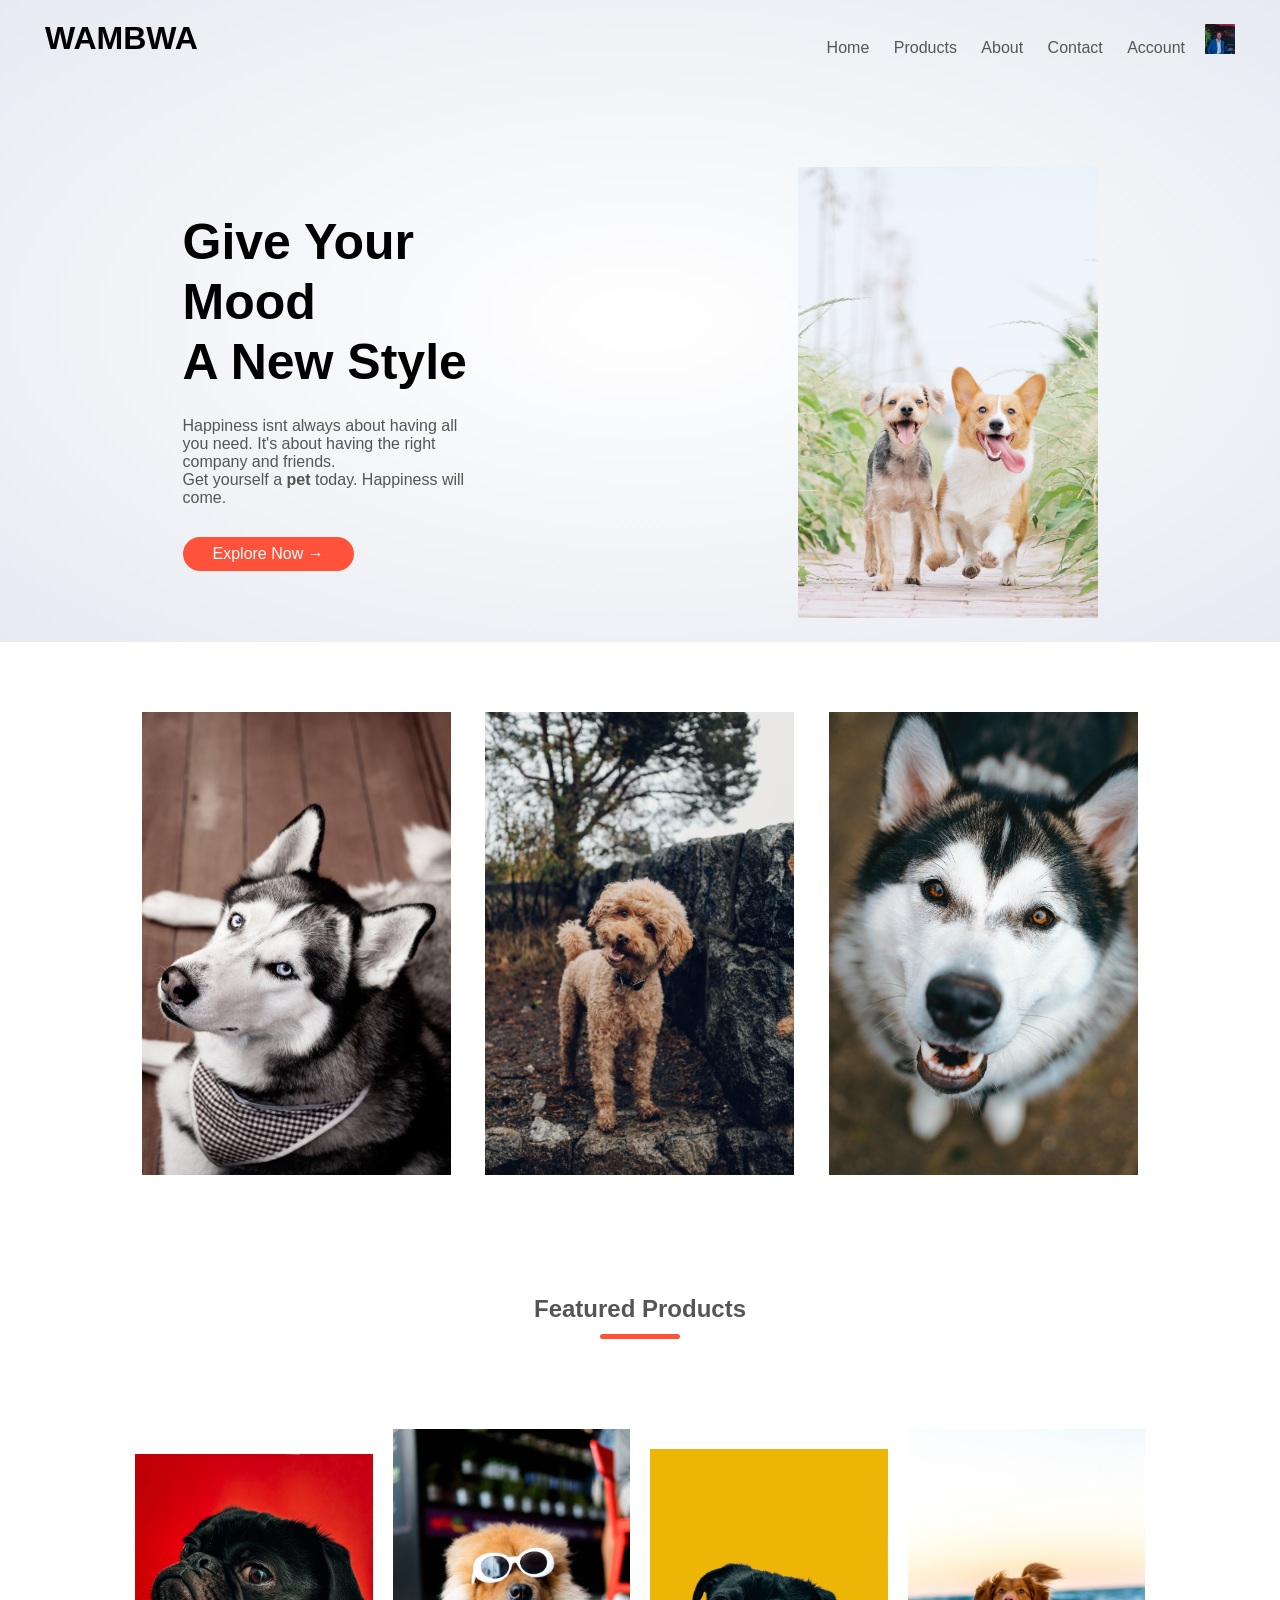
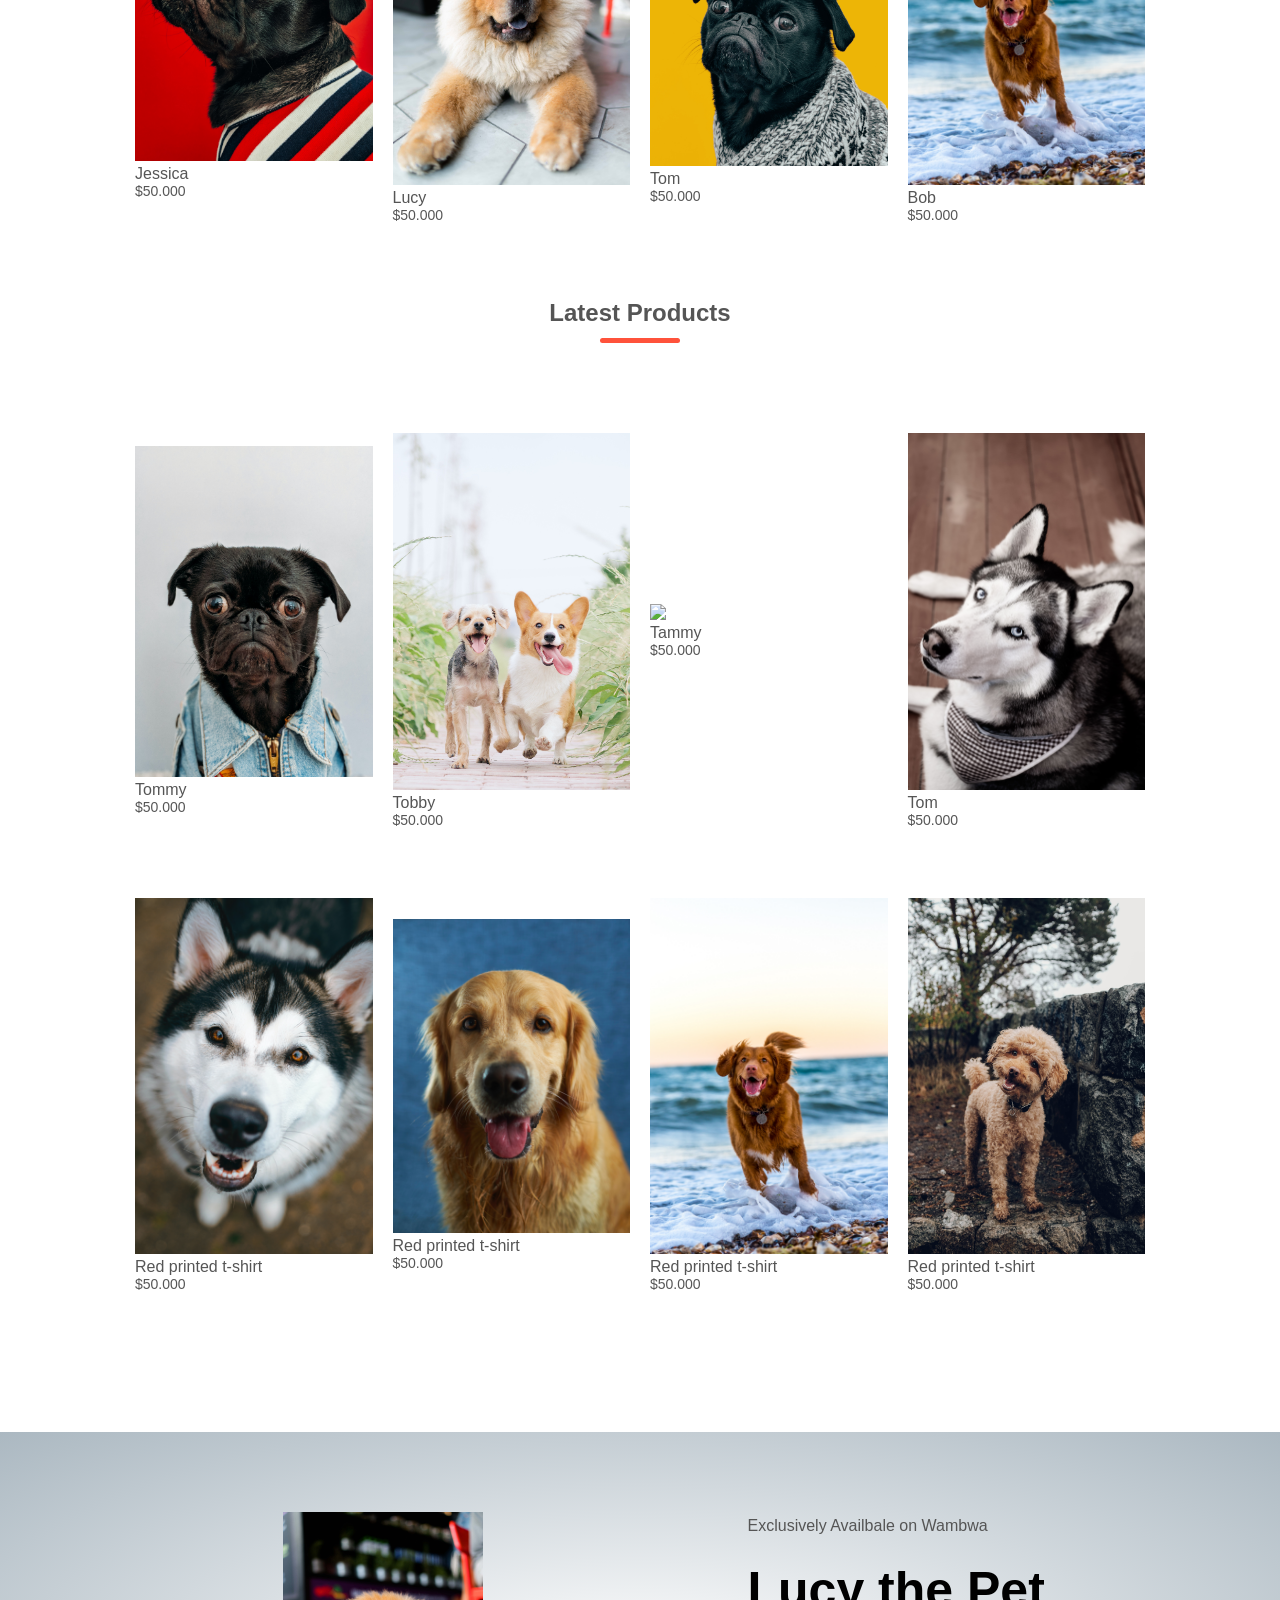
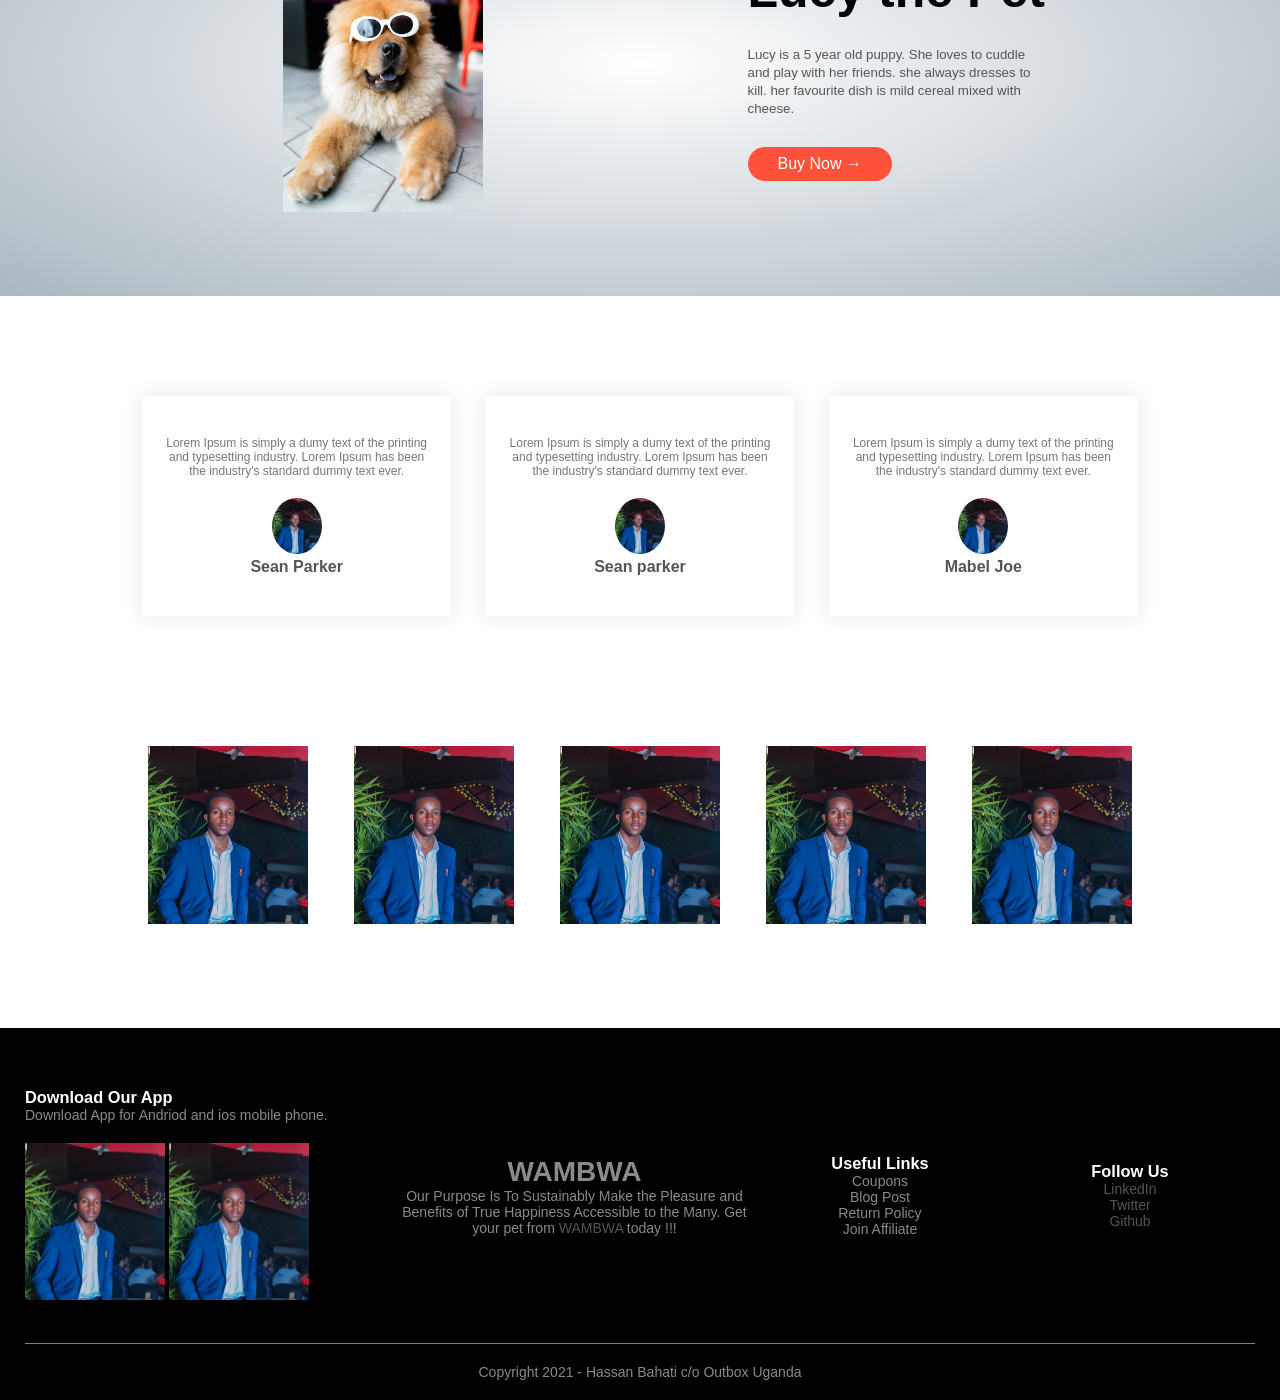
==== home.html @ 62a0f381 "updated pet names" ====
<!DOCTYPE html>
<html lang="en">
  <head>
    <meta charset="UTF-8" />
    <meta http-equiv="X-UA-Compatible" content="IE=edge" />
    <meta name="viewport" content="width=device-width, initial-scale=1.0" />
    <!-- <link rel="stylesheet" href="home.css"> -->
    <link rel="stylesheet" href="style.css" />
    <!-- font-awesome  -->
    <link
      rel="stylesheet"
      href="/fontawesome-free-5.15.3-web/css/fontawesome.min.css"
    />
    <title>Wambwa | Online shopd for dogs</title>
  </head>
  <body>
    <!-- header section -->
    <div class="header">
      <div class="container" >
        <div class="navbar">
          <!-- logo  -->
          <div class="navbar_logo">
            <h1>WAMBWA</h1>
          </div>
          <!-- navbar  -->
          <nav>
            <!-- nav links  -->
            <ul class="navbar_links" id="MenuItems">
              <li class="navbar_linkItem"><a href="">Home</a></li>
              <li class="navbar_linkItem"><a href="">Products</a></li>
              <li class="navbar_linkItem"><a href="">About</a></li>
              <li class="navbar_linkItem"><a href="">Contact</a></li>
              <li class="navbar_linkItem"><a href="">Account</a></li>
            </ul>
          </nav>
          <!-- cart  -->
          <img src="images/hassan.jpg" width="30px" height="30px" />
          <!-- humbuger menu  -->
          <img src="./images/hassan.jpg" class="menu-icon" onclick="menutoggle()">
        </div>
        <!-- landing section  -->
        <div class="row">
          <!-- left col  -->
          <div class="col-2">
            <h1>
              Give Your Mood <br />
              A New Style
            </h1>
            <p>
              Happiness isnt always about having all you need. It's about having
              the right company and friends.
              <br />
              Get yourself a <b>pet</b> today. Happiness will come.
            </p>
            <a href="" class="btn">Explore Now &#8594;</a>
          </div>
          <!-- right col   -->
          <div class="col-2">
            <img src="./images/2.jpg"/>
          </div>
        </div>
      </div>
    </div>

    <!-- featured category section  -->

    <div class="categories">
      <div class="small-container">
        <div class="row">
          <div class="col-3">
            <img src="images/9.jpg" />
          </div>
          <div class="col-3">
            <img src="images/8.jpg" />
          </div>
          <div class="col-3">
            <img src="images/10.jpg" />
          </div>
        </div>
      </div>
      <!-- row  -->
    </div>

    <!-- featured products  -->
    <div class="small-container">
      <h2 class="title">Featured Products</h2>
      <!-- row  -->
      <div class="row">
        <!-- product 1  -->
        <div class="col-4">
          <img src="images/4.jpg" />
          <h4>Jessica</h4>
          <div class="rating">
            <i class="fa fa-star"></i>
            <i class="fa fa-star"></i>
            <i class="fa fa-star"></i>
            <i class="fa fa-star"></i>
            <i class="fa fa-star-o"></i>
          </div>
          <p>$50.000</p>
        </div>
        <!-- product 2  -->
        <div class="col-4">
          <img src="images/1.jpg" />
          <h4>Lucy</h4>
          <div class="rating">
            <i class="fas fa-star"></i>
            <i class="fa fa-star"></i>
            <i class="fa fa-star"></i>
            <i class="fa fa-star"></i>
            <i class="fa fa-star-half-o"></i>
          </div>
          <p>$50.000</p>
        </div>
        <!-- product 3  -->
        <div class="col-4">
          <img src="images/6.jpg" />
          <h4>Tom</h4>
          <div class="rating">
            <i class="fa fa-star"></i>
            <i class="fa fa-star"></i>
            <i class="fa fa-star"></i>
            <i class="fa fa-star"></i>
            <i class="fa fa-star-half-o"></i>
          </div>
          <p>$50.000</p>
        </div>
        <!-- product 4  -->
        <div class="col-4">
          <img src="images/12.jpg" />
          <h4>Bob</h4>
          <div class="rating">
            <i class="fa fa-star"></i>
            <i class="fa fa-star"></i>
            <i class="fa fa-star"></i>
            <i class="fa fa-star"></i>
            <i class="fa fa-star-o"></i>
          </div>
          <p>$50.000</p>
        </div>
      </div>

      <!-- latest products  -->
      <h2 class="title">Latest Products</h2>
      <!-- row  -->
      <div class="row">
        <!-- product 1  -->
        <div class="col-4">
          <img src="images/5.jpg" />
          <h4>Tommy</h4>
          <div class="rating">
            <i class="fa fa-star"></i>
            <i class="fa fa-star"></i>
            <i class="fa fa-star"></i>
            <i class="fa fa-star"></i>
            <i class="fa fa-star-o"></i>
          </div>
          <p>$50.000</p>
        </div>
        <!-- product 2  -->
        <div class="col-4">
          <img src="images/2.jpg" />
          <h4>Tobby</h4>
          <div class="rating">
            <i class="fas fa-star"></i>
            <i class="fa fa-star"></i>
            <i class="fa fa-star"></i>
            <i class="fa fa-star"></i>
            <i class="fa fa-star-half-o"></i>
          </div>
          <p>$50.000</p>
        </div>
        <!-- product 3  -->
        <div class="col-4">
          <img src="images/7.jpg" />
          <h4>Tammy</h4>
          <div class="rating">
            <i class="fa fa-star"></i>
            <i class="fa fa-star"></i>
            <i class="fa fa-star"></i>
            <i class="fa fa-star"></i>
            <i class="fa fa-star-half-o"></i>
          </div>
          <p>$50.000</p>
        </div>
        <!-- product 4  -->
        <div class="col-4">
          <img src="images/9.jpg" />
          <h4>Tom</h4>
          <div class="rating">
            <i class="fa fa-star"></i>
            <i class="fa fa-star"></i>
            <i class="fa fa-star"></i>
            <i class="fa fa-star"></i>
            <i class="fa fa-star-o"></i>
          </div>
          <p>$50.000</p>
        </div>
      </div>
      <!-- row  -->
      <div class="row">
        <!-- product 1  -->
        <div class="col-4">
          <img src="images/10.jpg" />
          <h4>Red printed t-shirt</h4>
          <div class="rating">
            <i class="fa fa-star"></i>
            <i class="fa fa-star"></i>
            <i class="fa fa-star"></i>
            <i class="fa fa-star"></i>
            <i class="fa fa-star-o"></i>
          </div>
          <p>$50.000</p>
        </div>
        <!-- product 2  -->
        <div class="col-4">
          <img src="images/13.jpg" />
          <h4>Red printed t-shirt</h4>
          <div class="rating">
            <i class="fas fa-star"></i>
            <i class="fa fa-star"></i>
            <i class="fa fa-star"></i>
            <i class="fa fa-star"></i>
            <i class="fa fa-star-half-o"></i>
          </div>
          <p>$50.000</p>
        </div>
        <!-- product 3  -->
        <div class="col-4">
          <img src="images/12.jpg" />
          <h4>Red printed t-shirt</h4>
          <div class="rating">
            <i class="fa fa-star"></i>
            <i class="fa fa-star"></i>
            <i class="fa fa-star"></i>
            <i class="fa fa-star"></i>
            <i class="fa fa-star-half-o"></i>
          </div>
          <p>$50.000</p>
        </div>
        <!-- product 4  -->
        <div class="col-4">
          <img src="images/8.jpg" />
          <h4>Red printed t-shirt</h4>
          <div class="rating">
            <i class="fa fa-star"></i>
            <i class="fa fa-star"></i>
            <i class="fa fa-star"></i>
            <i class="fa fa-star"></i>
            <i class="fa fa-star-o"></i>
          </div>
          <p>$50.000</p>
        </div>
      </div>
    </div>
    <!-- offer  -->
    <div class="offer">
      <div class="small-container">
        <div class="row">
          <div class="col-2">
            <img src="./images/1.jpg" class="offer-img" />
          </div>
          <div class="col-2">
            <p>Exclusively Availbale on Wambwa</p>
            <h1>Lucy the Pet</h1>
            <small
              >Lucy is a 5 year old puppy. She loves to cuddle and play with her friends. she always dresses to kill. her favourite dish is mild cereal mixed with cheese. </small
            >
            <br /><a href="" class="btn">Buy Now &#8594;</a>
          </div>
        </div>
      </div>
    </div>

    <!-- testimonial  -->
    <div class="testimonial">
      <div class="small-container">
        <div class="row">
          <!-- testimonial 1  -->
          <div class="col-3">
            <i class="fa fa-quote-left"></i>
            <p>
              Lorem Ipsum is simply a dumy text of the printing and typesetting
              industry. Lorem Ipsum has been the industry's standard dummy text
              ever.
            </p>
            <!-- icons  -->
            <div class="rating">
              <i class="fas fa-star"></i>
              <i class="fa fa-star"></i>
              <i class="fa fa-star"></i>
              <i class="fa fa-star"></i>
              <i class="fa fa-star-half-o"></i>
            </div>
            <!-- user image  -->
            <img src="./images/hassan.jpg" alt="" />
            <h3>Sean Parker</h3>
          </div>
          <!-- testimonial 2  -->
          <div class="col-3">
            <i class="fa fa-quote-left"></i>
            <p>
              Lorem Ipsum is simply a dumy text of the printing and typesetting
              industry. Lorem Ipsum has been the industry's standard dummy text
              ever.
            </p>
            <!-- icons  -->
            <div class="rating">
              <i class="fas fa-star"></i>
              <i class="fa fa-star"></i>
              <i class="fa fa-star"></i>
              <i class="fa fa-star"></i>
              <i class="fa fa-star-half-o"></i>
            </div>
            <!-- user image  -->
            <img src="./images/hassan.jpg" alt="" />
            <h3>Sean parker</h3>
          </div>
          <!-- testimonial 3  -->
          <div class="col-3">
            <i class="fa fa-quote-left"></i>
            <p>
              Lorem Ipsum is simply a dumy text of the printing and typesetting
              industry. Lorem Ipsum has been the industry's standard dummy text
              ever.
            </p>
            <!-- icons  -->
            <div class="rating">
              <i class="fas fa-star"></i>
              <i class="fa fa-star"></i>
              <i class="fa fa-star"></i>
              <i class="fa fa-star"></i>
              <i class="fa fa-star-half-o"></i>
            </div>
            <!-- user image  -->
            <img src="./images/hassan.jpg" alt="" />
            <h3>Mabel Joe</h3>
          </div>
        </div>
      </div>
    </div>
    <!-- brands/logos  -->
    <div class="brands">
      <div class="small-container">
        <!-- row  -->
        <div class="row">
          <!-- outbox -->
          <div class="col-5">
            <img src="./images/hassan.jpg" alt="" />
          </div>
          <!-- edu -->
          <div class="col-5">
            <img src="./images/hassan.jpg" alt="" />
          </div>
          <!-- google  -->
          <div class="col-5">
            <img src="./images/hassan.jpg" alt="" />
          </div>
          <!-- coca cola -->
          <div class="col-5">
            <img src="./images/hassan.jpg" alt="" />
          </div>
          <!-- flutter wave  -->
          <div class="col-5">
            <img src="./images/hassan.jpg" alt="" />
          </div>
        </div>
      </div>
    </div>
    <!-- footer  -->
    <div class="footer">
      <div class="footer-container">
        <!-- row  -->
        <div class="footer-row">
          <!-- col 1  -->
          <div class="footer-col-1">
            <h3>Download Our App</h3>
            <p>Download App for Andriod and ios mobile phone.</p>
            <!-- app store logos  -->
            <div class="app-logo">
              <!-- play store  -->
              <img src="./images/hassan.jpg">
              <!-- app store  -->
              <img src="./images/hassan.jpg">
            </div>
          </div>
          <!-- col 2  -->
          <div class="footer-col-2">
             <!-- logo  -->
          
            <h1>WAMBWA</h1>
         
            <p>
              Our Purpose Is To Sustainably Make the Pleasure and Benefits of True
              Happiness Accessible to the Many. Get your pet from <a href="./home.html">WAMBWA</a> today !!!
            </p>
          </div>
          <!-- col 3 -->
          <div class="footer-col-3">
            <h3>Useful Links</h3>
            <ul>
              <li>Coupons</li>
              <li>Blog Post</li>
              <li>Return Policy</li>
              <li>Join Affiliate</li>
            </ul>
          </div>
          <!-- col 4  -->
          <div class="footer-col-4">
            <h3>Follow Us</h3>
            <ul>
              <li><a href="">LinkedIn</a></li>
              <li><a href="">Twitter</a></li>
              <li><a href="">Github</a></li>
            </ul>
          </div>
        </div>
        <!-- hr  -->
        <hr> 
        <!-- copyright  -->
        <p class="copyright">Copyright 2021 - Hassan Bahati c/o Outbox Uganda</p>
      </div>
    </div>
  </body>
  <!-- js for toggle menu  -->
  <script>
    // getting the html element 
    var MenuItems = document.getElementById('MenuItems');

    MenuItems.style.maxHeight = '0px';

    function menutoggle(){
      if(MenuItems.style.maxHeight == '0px'){
        MenuItems.style.maxHeight = '200px';
      }
      else{
        MenuItems.style.maxHeight = '0px';
      }
    }
  </script>
</html>
---- home.css ----
/* element {
    instruct: define
} */

body {
  margin: 0;
}

.navigation {
  display: flex;
  justify-content: space-between;
}

.navigation__logo {
  font-size: 2.5rem;
  font-weight: bold;
}

.navigation__link {
  display: flex;
}

.navigation__linkItem {
  margin-right: 1rem;
  font-weight: 200;
  font-size: 1.2rem;
}

.title {
  text-align: center;
  font-weight: 100;
  font-size: 2rem;
}

.dogCategory {
  display: flex;
  margin-top: 5rem;
}

.dogCategory__item {
  display: flex;
  flex-direction: column;
  align-items: center;
}

.dogCategory__item:hover {
  background-color: #eeeeee;
}

.dogCategory__itemImage {
  height: 75%;
  width: 75%;
  border-radius: 8px;
  margin-top: 1rem;
}

.dogCategory__itemName {
  font-size: 1.5rem;
}
---- style.css ----
* {
  margin: 0;
  padding: 0;
  box-sizing: border-box;
}

body {
  font-family: "Poppins", sans-serif;
}

.navbar_logo {
  width: 125px;
}

.navbar {
  display: flex;
  align-items: center;
  padding: 20px;
}

nav {
  flex: 1;
  text-align: right;
}

nav ul {
  display: inline block;
  list-style-type: none;
}

nav ul li {
  display: inline-block;
  margin-right: 20x;
  padding-right: 20px;
}

a {
  text-decoration: none;
  color: #555;
}

p {
  color: #555;
}

.container {
  max-width: 1300px;
  margin: auto;
  padding-left: 25px;
  padding-right: 25px;
  background: radial-gradient(#fff, #E7EAF1);
}

.row {
  display: flex;
  align-items: center;
  flex-wrap: wrap;
  justify-content: space-around;
}

.col-2 {
  flex-basis: 20%;
  min-width: 300px;
}

.col-2 img {
  max-width: 100%;
  padding: 20px 0;
}

.col-2 h1 {
  font-size: 50px;
  line-height: 60px;
  margin: 25px 0;
}

.btn {
  display: inline-block;
  background: #ff523b;
  color: #fff;
  padding: 8px 30px;
  margin: 30px 0;
  border-radius: 30px;
  transition: background 0.5s;
}

.btn:hover {
  background: #563434;
}

.header {
  background: radial-gradient(#fff, #E7EAF1);
}

.header .row {
  margin-top: 70px;
}

.categories {
  margin: 70px 0;
}

.col-3 {
  flex-basis: 30%;
  min-width: 250px;
  margin-bottom: 30px;
}

.col-3 img {
  width: 100%;
}

.small-container {
  max-width: 1080px;
  margin: auto;
  padding-left: 25px;
  padding-right: 25px;
}

.col-4 {
  flex-basis: 25%;
  padding: 10px;
  min-width: 200px;
  margin-bottom: 50px;
  transition: transform 0.5s;
}

.col-4 img {
  width: 100%;
}

.title {
  text-align: center;
  margin: 0 auto 80px;
  position: relative;
  line-height: 60px;
  color: #555;
}

.title::after {
  content: "";
  background: #ff523b;
  width: 80px;
  height: 5px;
  border-radius: 5px;
  position: absolute;
  bottom: 0;
  left: 50%;
  transform: translateX(-50%);
}
h4 {
  color: #555;
  font-weight: normal;
}

.col-4 p {
  font-size: 14px;
}

.rating .fa {
  color: #ff523b;
}

.col-4:hover {
  transform: translateY(-5px);
}
/* offer  */
.offer {
  background: radial-gradient(#fff, #ABB8C1);
  margin-top: 80px;
  padding: 30px 0;
}

.col-2 .offer-img {
  padding: 50px;
}

small {
  color: #555;
}

/* testimonial  */
.testimonial {
  padding-top: 100px;
}

.testimonial .col-3 {
  text-align: center;
  padding: 40px 20px;
  box-shadow: 0 0 20px 0px rgba(0, 0,0, 0.1);
  cursor: pointer;
  transition: transform 0.5s;
}

.testimonial img {
  width: 50px;
  margin-top: 20px;
  border-radius: 50%;
}

.testimonial .col-3:hover{
  transform: translateY(-10px);
}

.fa.fa-quote-left{
  font-size:  34px;
  color: #ff523b;
}

.col-3 p{
  font-size: 12px;
  margin-top: 12px 0;
  color: #777;
}

.testimonial .col-3 h3{
  font-weight: 600;
  color: #555;
  font-size:  16px;
}

/* brands/logos  */
.brands{
  margin: 100px auto;
}

.col-5{
  width: 160px;
}

.col-5 img{
  width: 100%;
  cursor: pointer;
  filter: grayscale(100%);
}

.col-5 img{
  filter: grayscale(0);
}

/* footer  */
.footer{
  background: #000;
  color: #8a8a8a;
  font-size: 14px;
  padding: 60px 0 20px;
}

.footer p{
   color: #8a8a8a;
}

.footer h3{
  color: #fff;
  margin-bottom: 20;
}

.footer-col-1, .footer-col-2, .footer-col-3, .footer-col-4{
  min-width: 250px;
  margin-bottom: 20px;
}

.footer-col-1{
  flex-basis: 30%;
}


.footer-container {
  max-width: 1300px;
  margin: auto;
  padding-left: 25px;
  padding-right: 25px;
}

.footer-row {
  display: flex;
  align-items: center;
  flex-wrap: wrap;
  justify-content: space-around;
}

.footer-col-2{
  flex: 1;
  text-align: center;
}


.footer-col-2 img{
  width: 180px;
  margin-bottom: 20px;
}


.footer-col-3, .footer-col-4{
  flex-basis: 12%;
  text-align: center;
}

ul{
  list-style-type: none;
}

.app-logo{
  margin-top: 20px;
}

.app-logo img{
  width: 140px ;
}

.footer hr{
  border: none;
  background: #b5b5b5b5;
  height: 1px;
  margin: 20px 0;
}

.copyright{
  text-align: center;
}

.menu-icon{
  width: 28px;
margin-left: 20px;
display: none;
}

/* media query for menu  */

@media only screen and (max-width: 800px){
  nav ul {
    position: absolute ;
    top: 70px;
    left: 0;
    background: #333;
     width: 100%;
     overflow: hidden;
     transition: max-height 0.5s;
  }
  nav ul li{
    display: block;
    margin-right: 50px;
    margin-top: 10px;
    margin-bottom: 10px;
  }

  nav ul li a{
    color: #fff;
  }
  .menu-icon{
    display: block;
    cursor: pointer;
  }
}

/* media query for less than 600 screen size  */
@media only screen and (max-width: 800px){
  .row{
    text-align: center;
  }
  .col-2, .col-2, .col-4{
    flex-basis: 100%;
  }
}
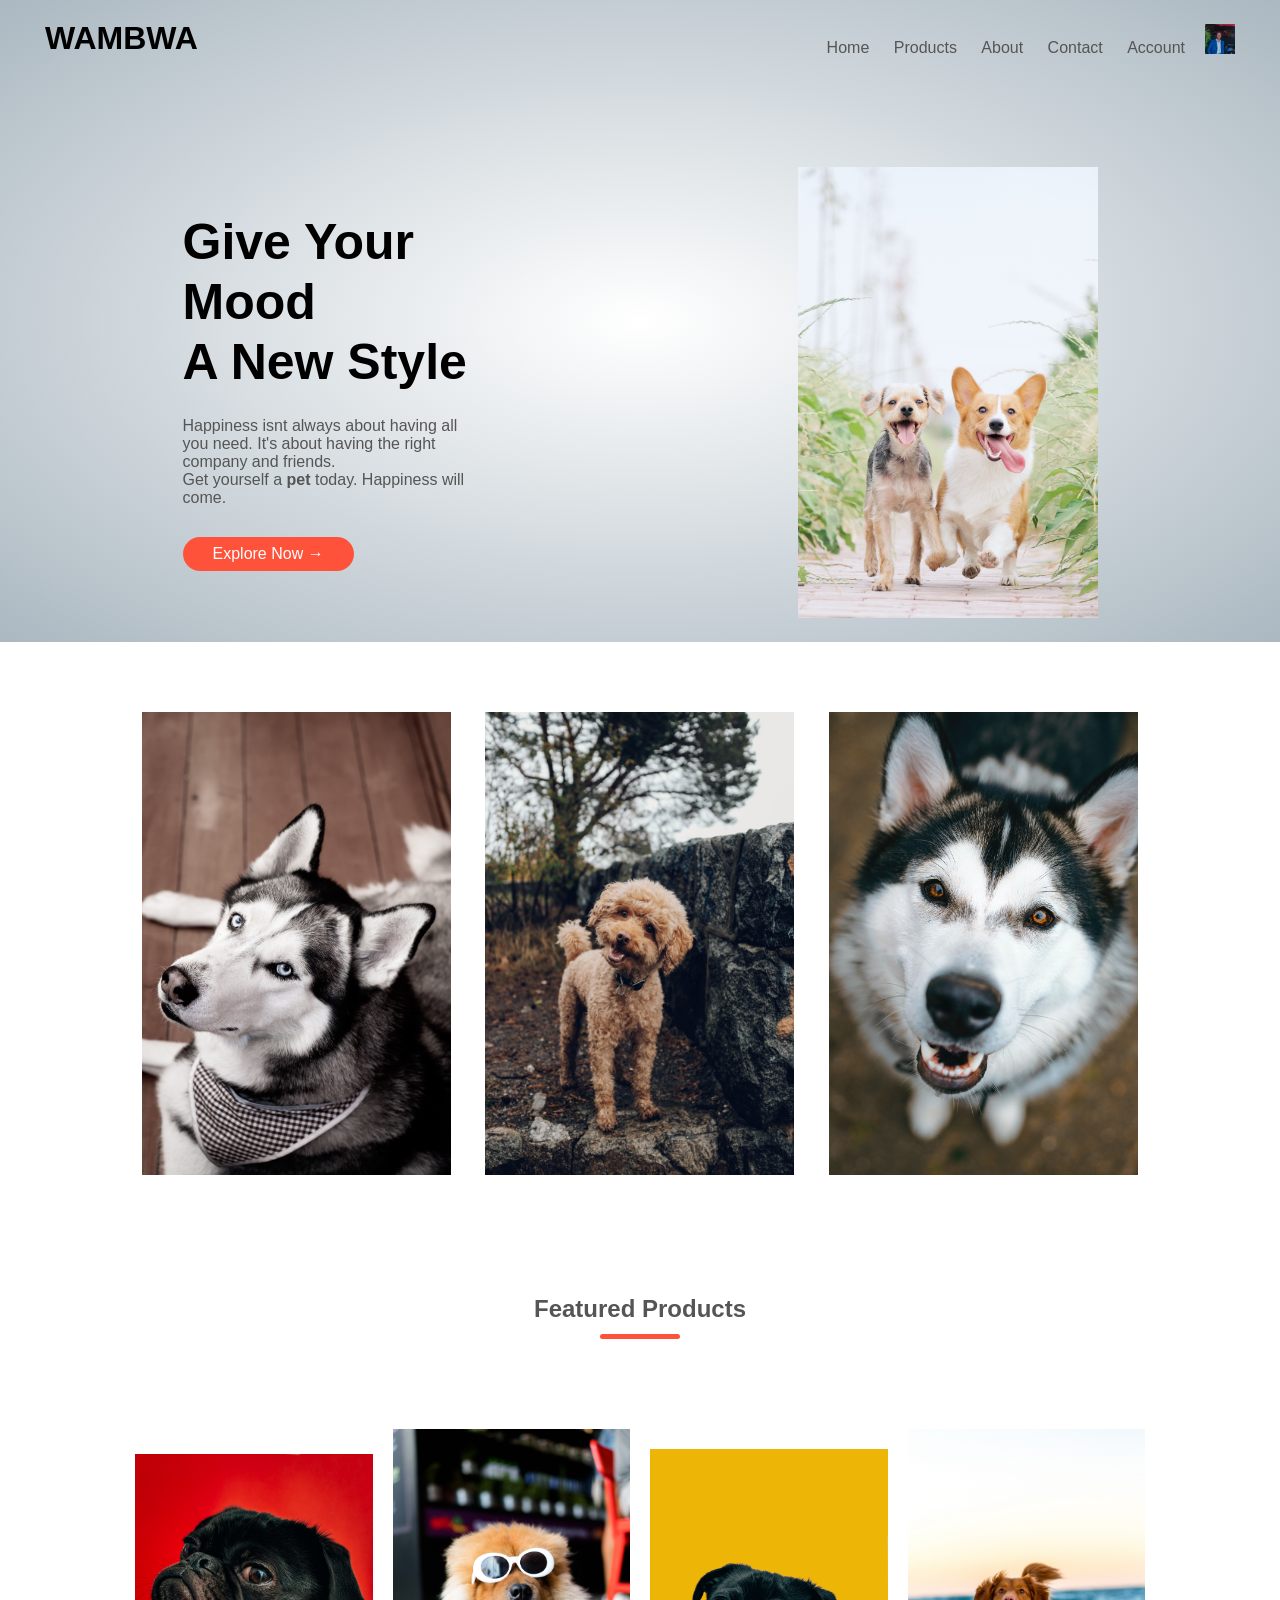
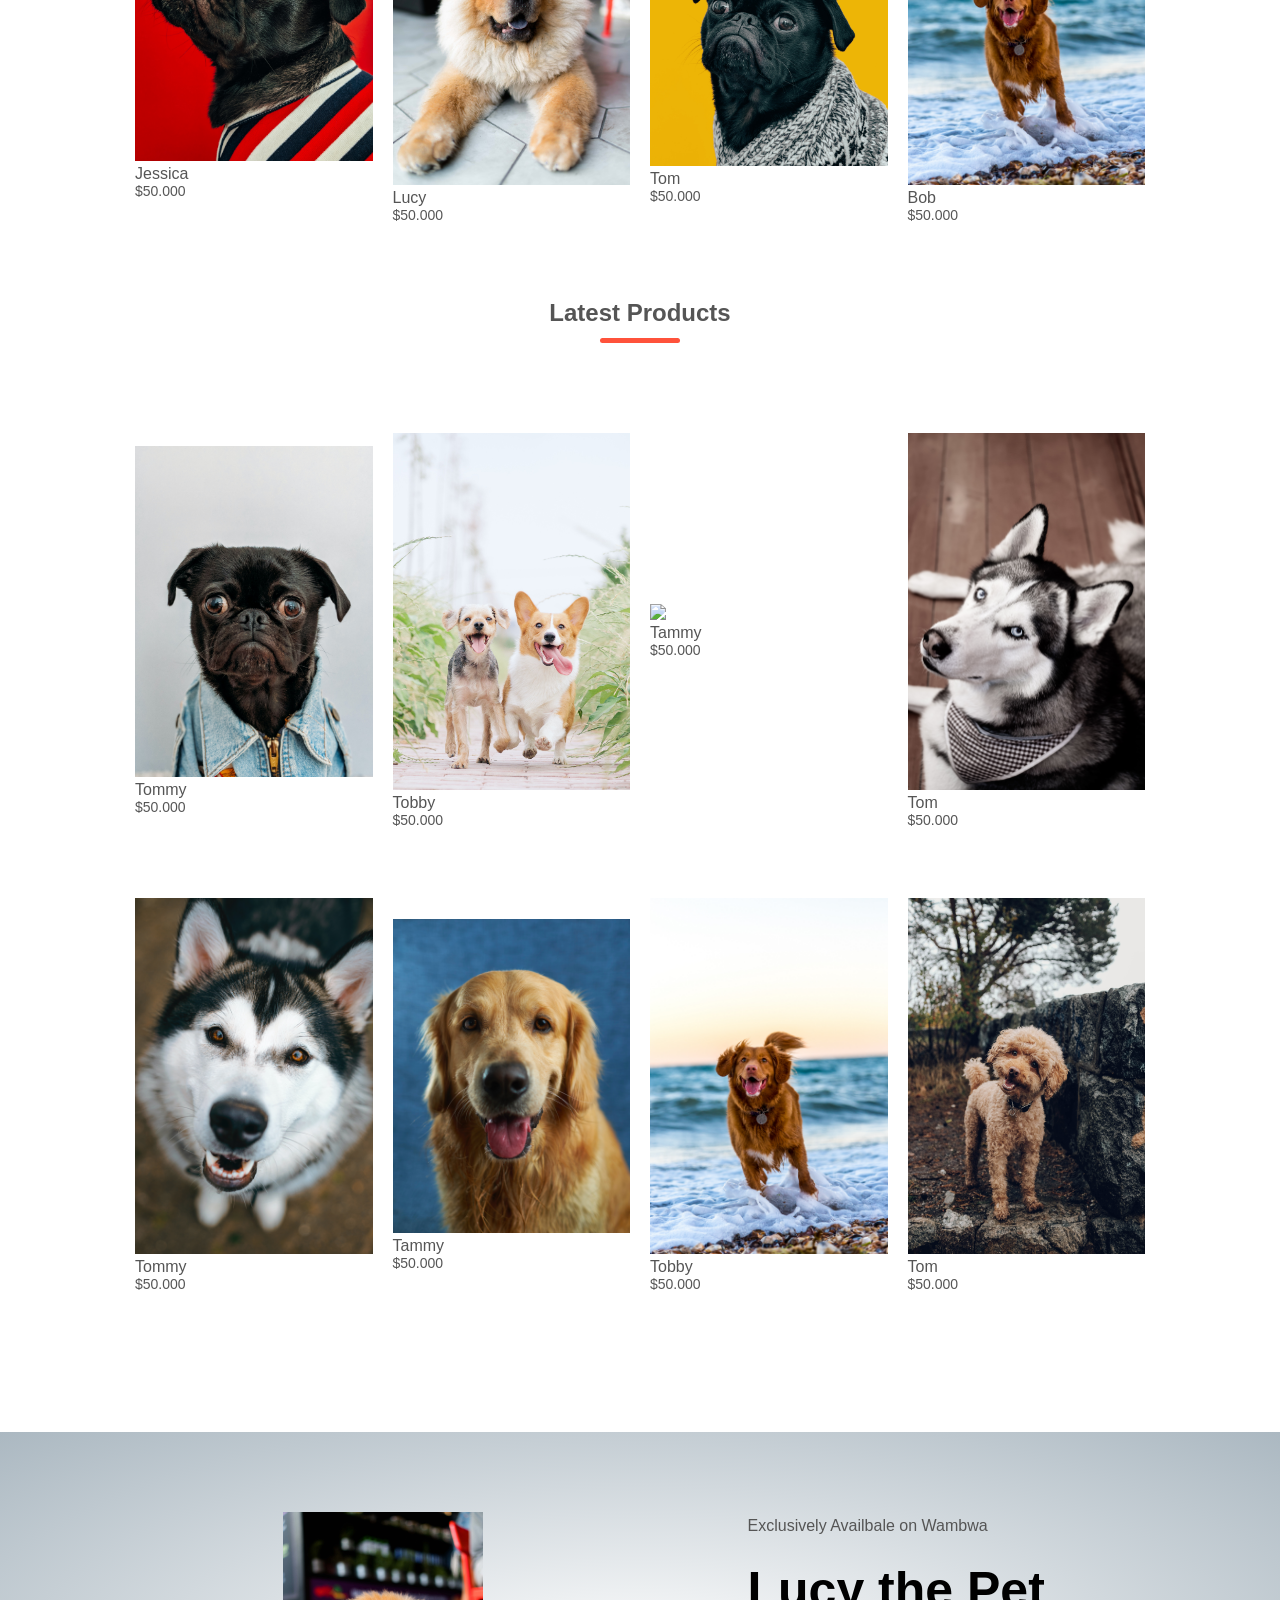
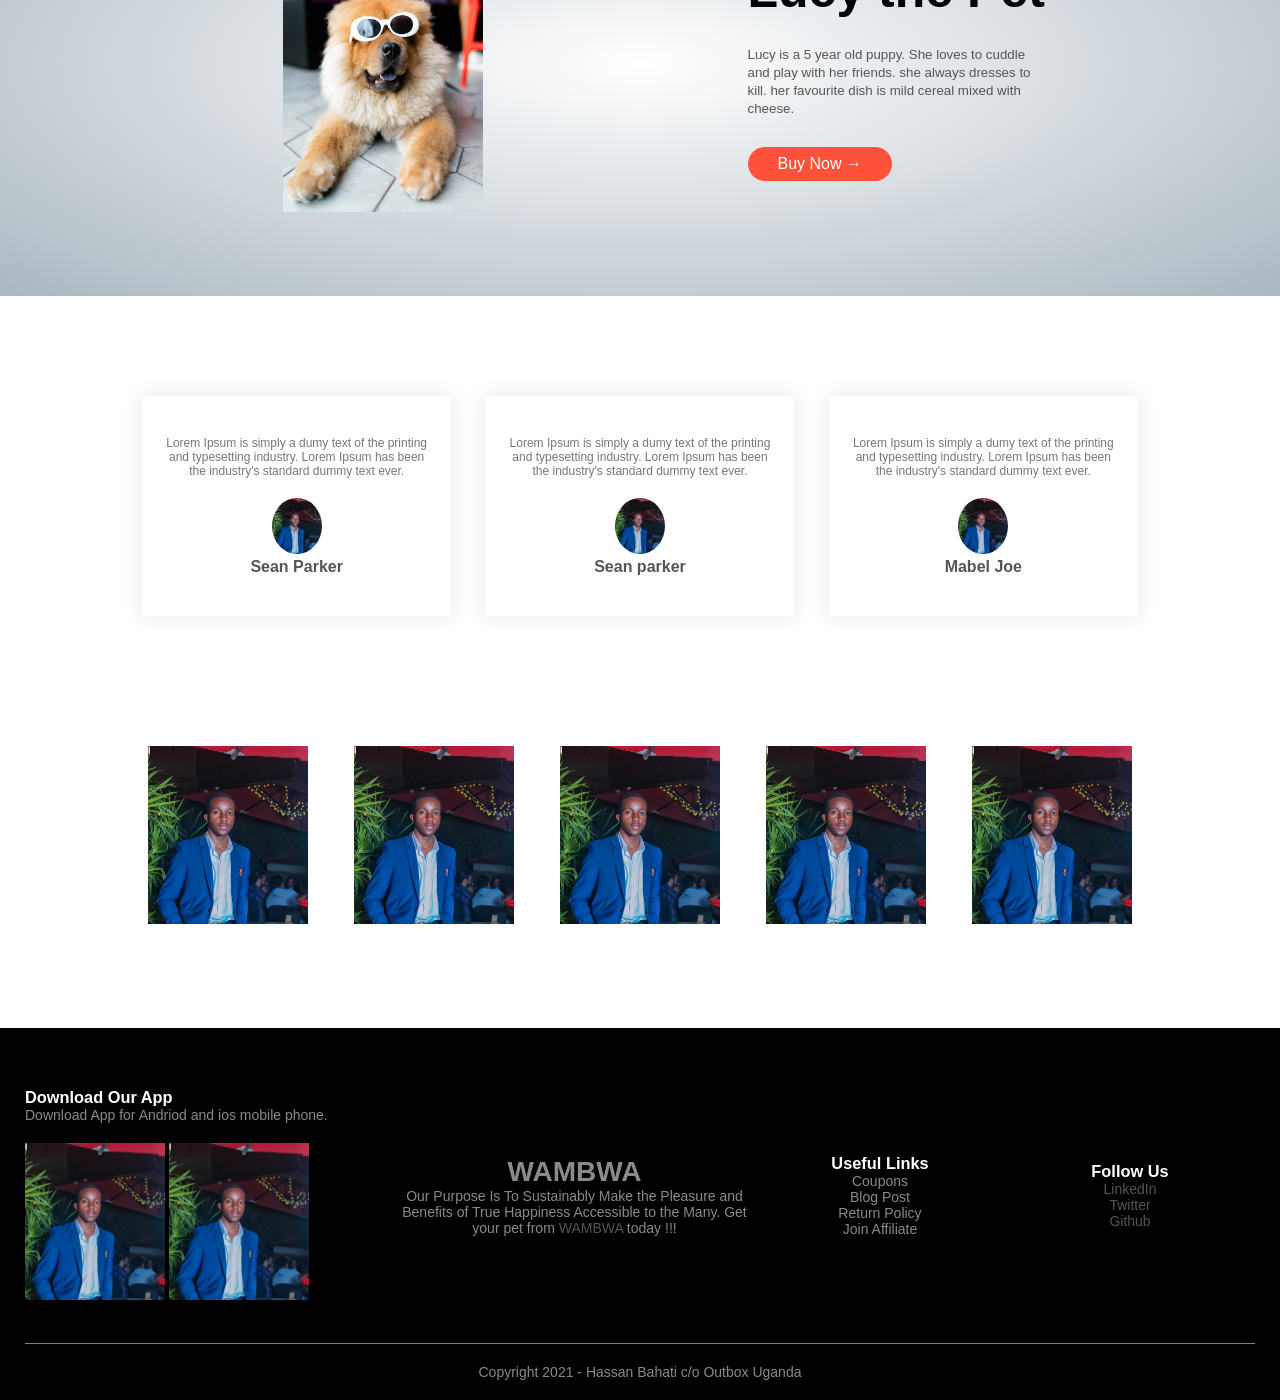
==== commit 65b43c06: "fix bug" ====
--- a/home.html
+++ b/home.html
@@ -202,7 +202,7 @@
         <!-- product 1  -->
         <div class="col-4">
           <img src="images/10.jpg" />
-          <h4>Red printed t-shirt</h4>
+          <h4>Tommy</h4>
           <div class="rating">
             <i class="fa fa-star"></i>
             <i class="fa fa-star"></i>
@@ -215,7 +215,7 @@
         <!-- product 2  -->
         <div class="col-4">
           <img src="images/13.jpg" />
-          <h4>Red printed t-shirt</h4>
+          <h4>Tammy</h4>
           <div class="rating">
             <i class="fas fa-star"></i>
             <i class="fa fa-star"></i>
@@ -228,7 +228,7 @@
         <!-- product 3  -->
         <div class="col-4">
           <img src="images/12.jpg" />
-          <h4>Red printed t-shirt</h4>
+          <h4>Tobby</h4>
           <div class="rating">
             <i class="fa fa-star"></i>
             <i class="fa fa-star"></i>
@@ -241,7 +241,7 @@
         <!-- product 4  -->
         <div class="col-4">
           <img src="images/8.jpg" />
-          <h4>Red printed t-shirt</h4>
+          <h4>Tom</h4>
           <div class="rating">
             <i class="fa fa-star"></i>
             <i class="fa fa-star"></i>
--- a/style.css
+++ b/style.css
@@ -48,7 +48,7 @@
   margin: auto;
   padding-left: 25px;
   padding-right: 25px;
-  background: radial-gradient(#fff, #E7EAF1);
+  background: radial-gradient(#fff, #ABB8C1);
 }
 
 .row {
@@ -89,7 +89,7 @@
 }
 
 .header {
-  background: radial-gradient(#fff, #E7EAF1);
+  background: radial-gradient(#fff, #ABB8C1);
 }
 
 .header .row {
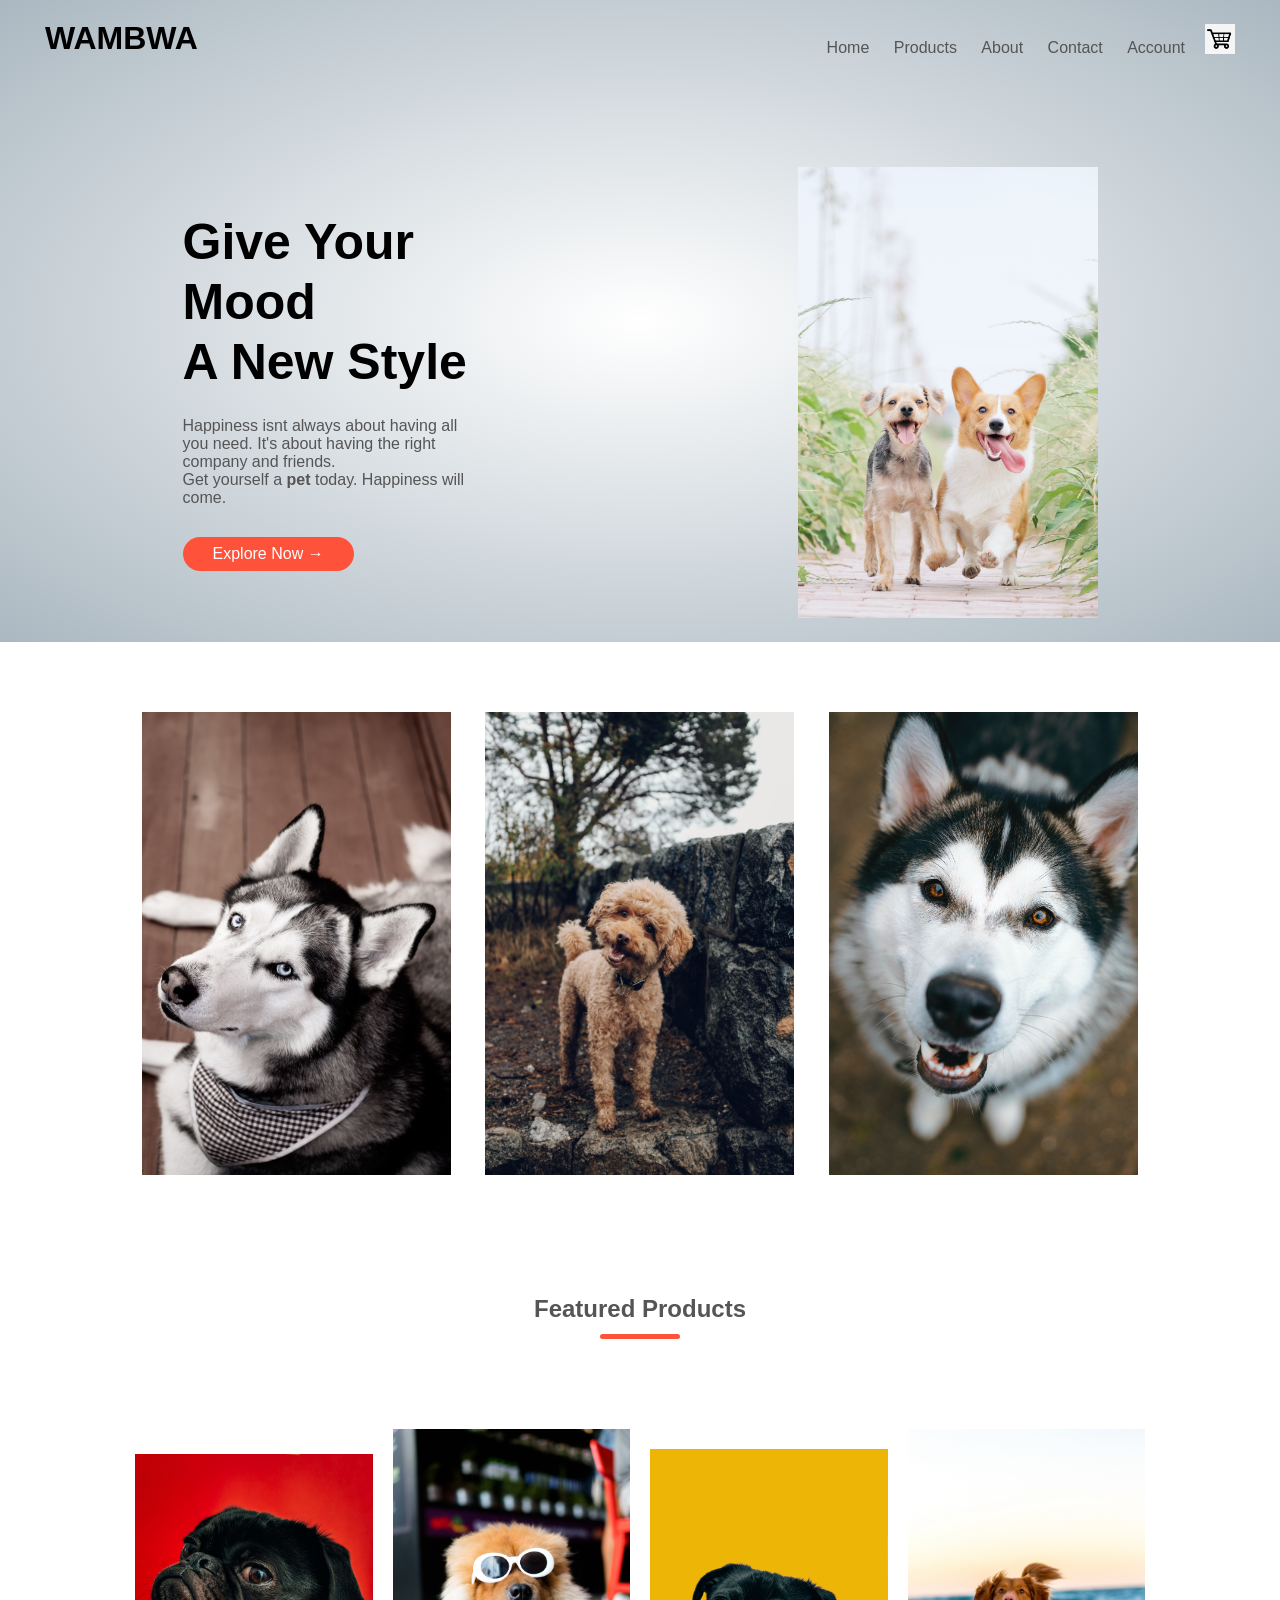
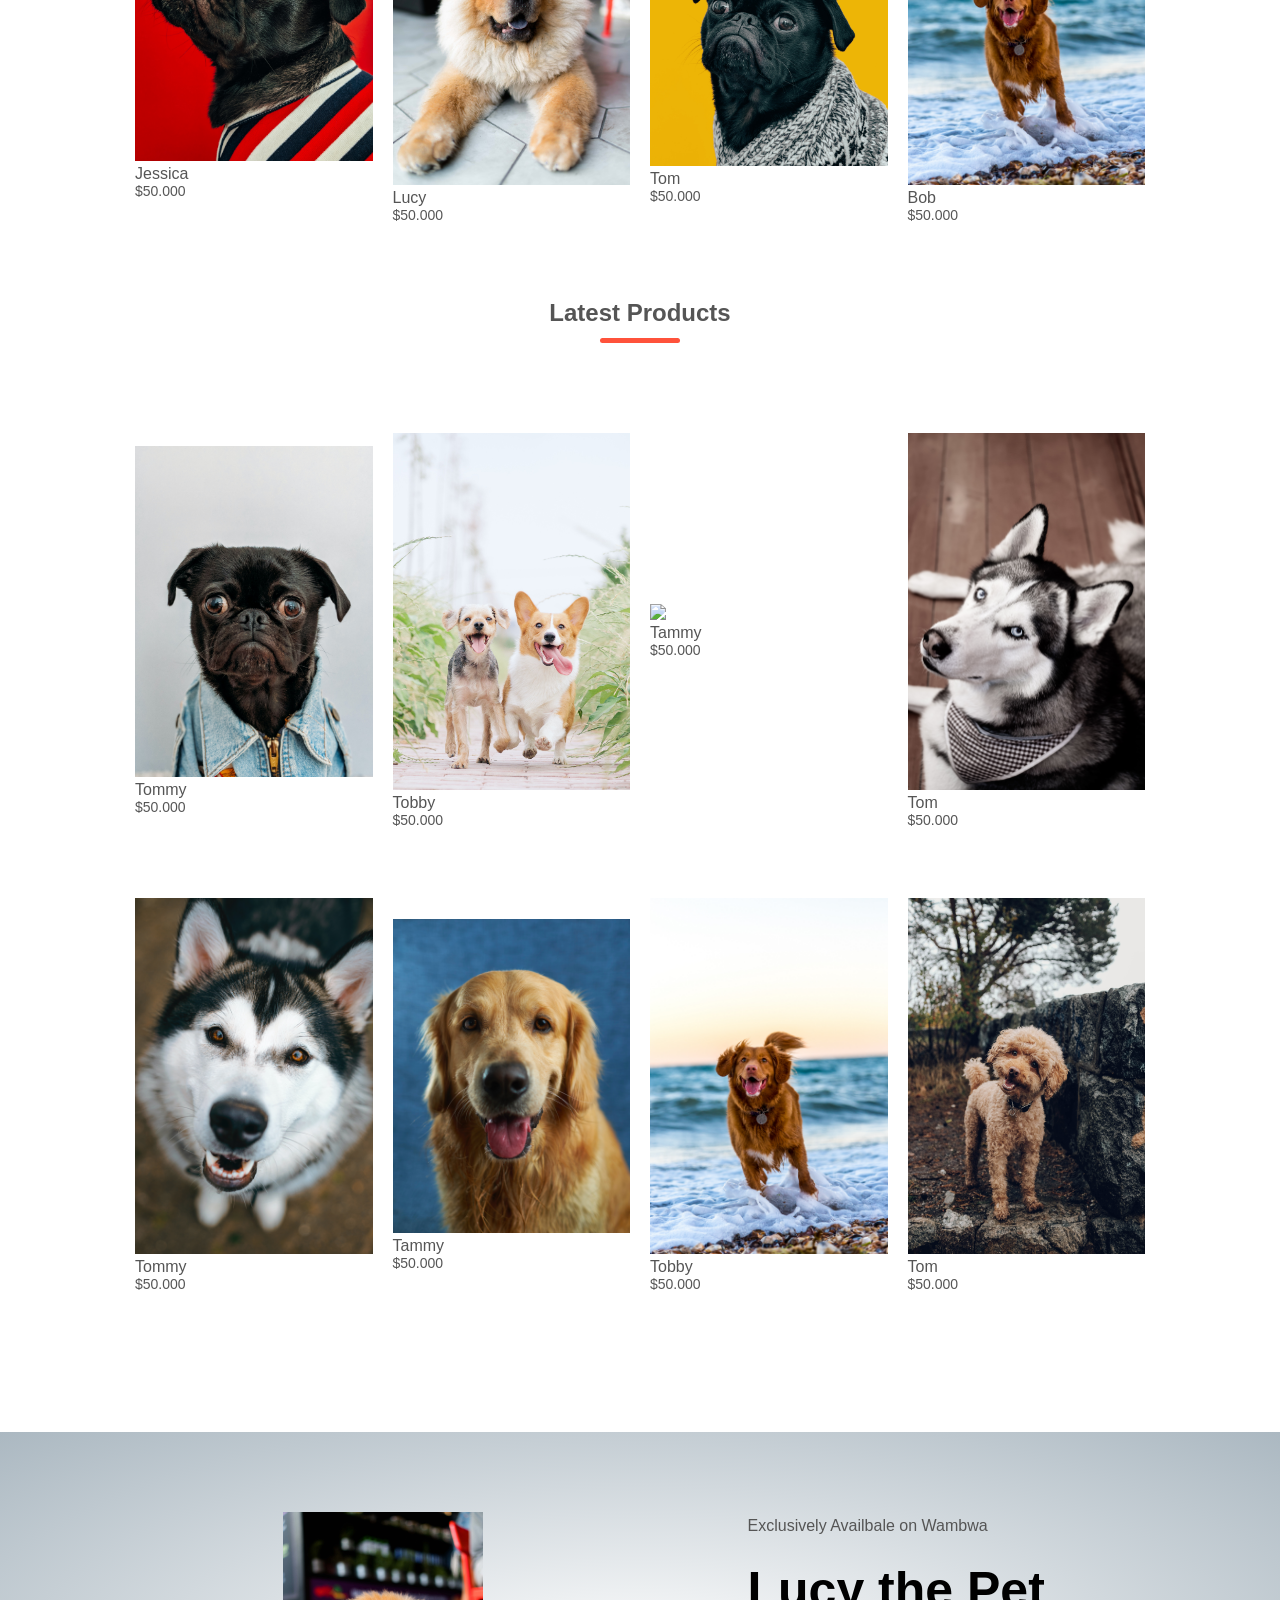
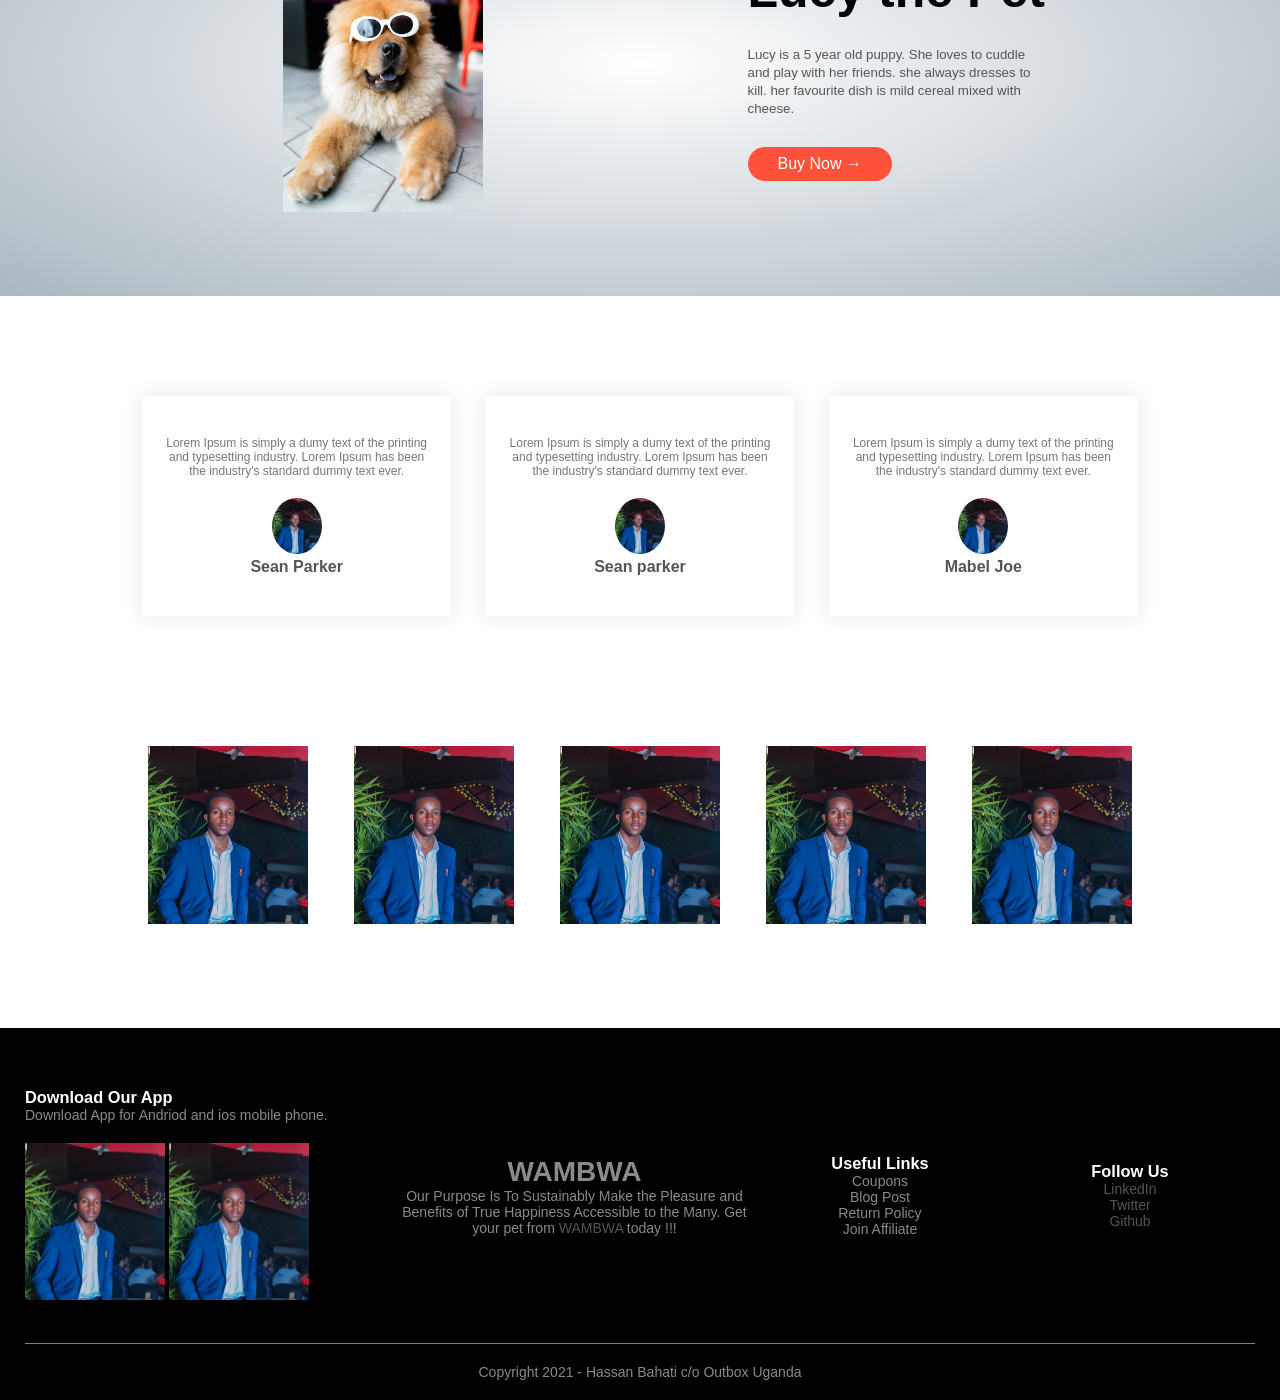
==== commit 46294369: "added menu icon" ====
--- a/home.html
+++ b/home.html
@@ -34,7 +34,7 @@
             </ul>
           </nav>
           <!-- cart  -->
-          <img src="images/hassan.jpg" width="30px" height="30px" />
+          <img src="images/basket.jpeg" width="30px" height="30px" />
           <!-- humbuger menu  -->
           <img src="./images/hassan.jpg" class="menu-icon" onclick="menutoggle()">
         </div>
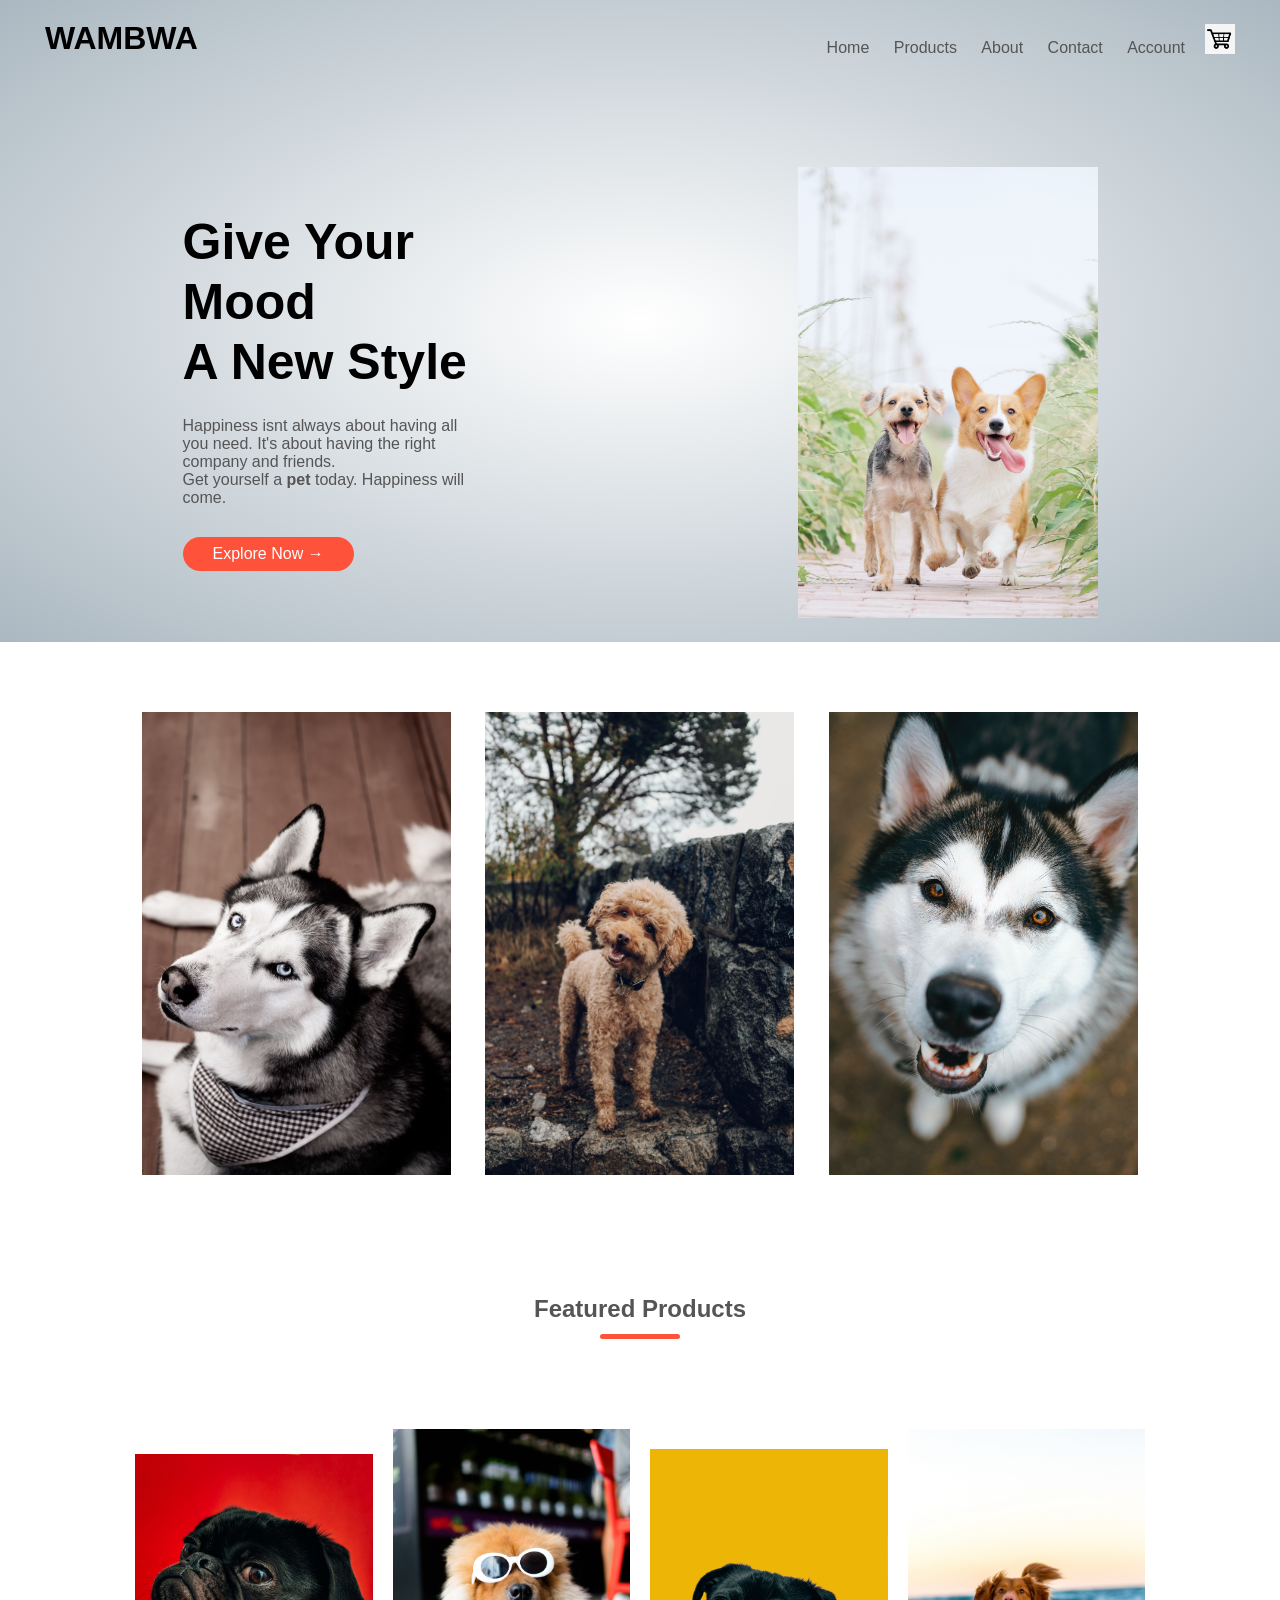
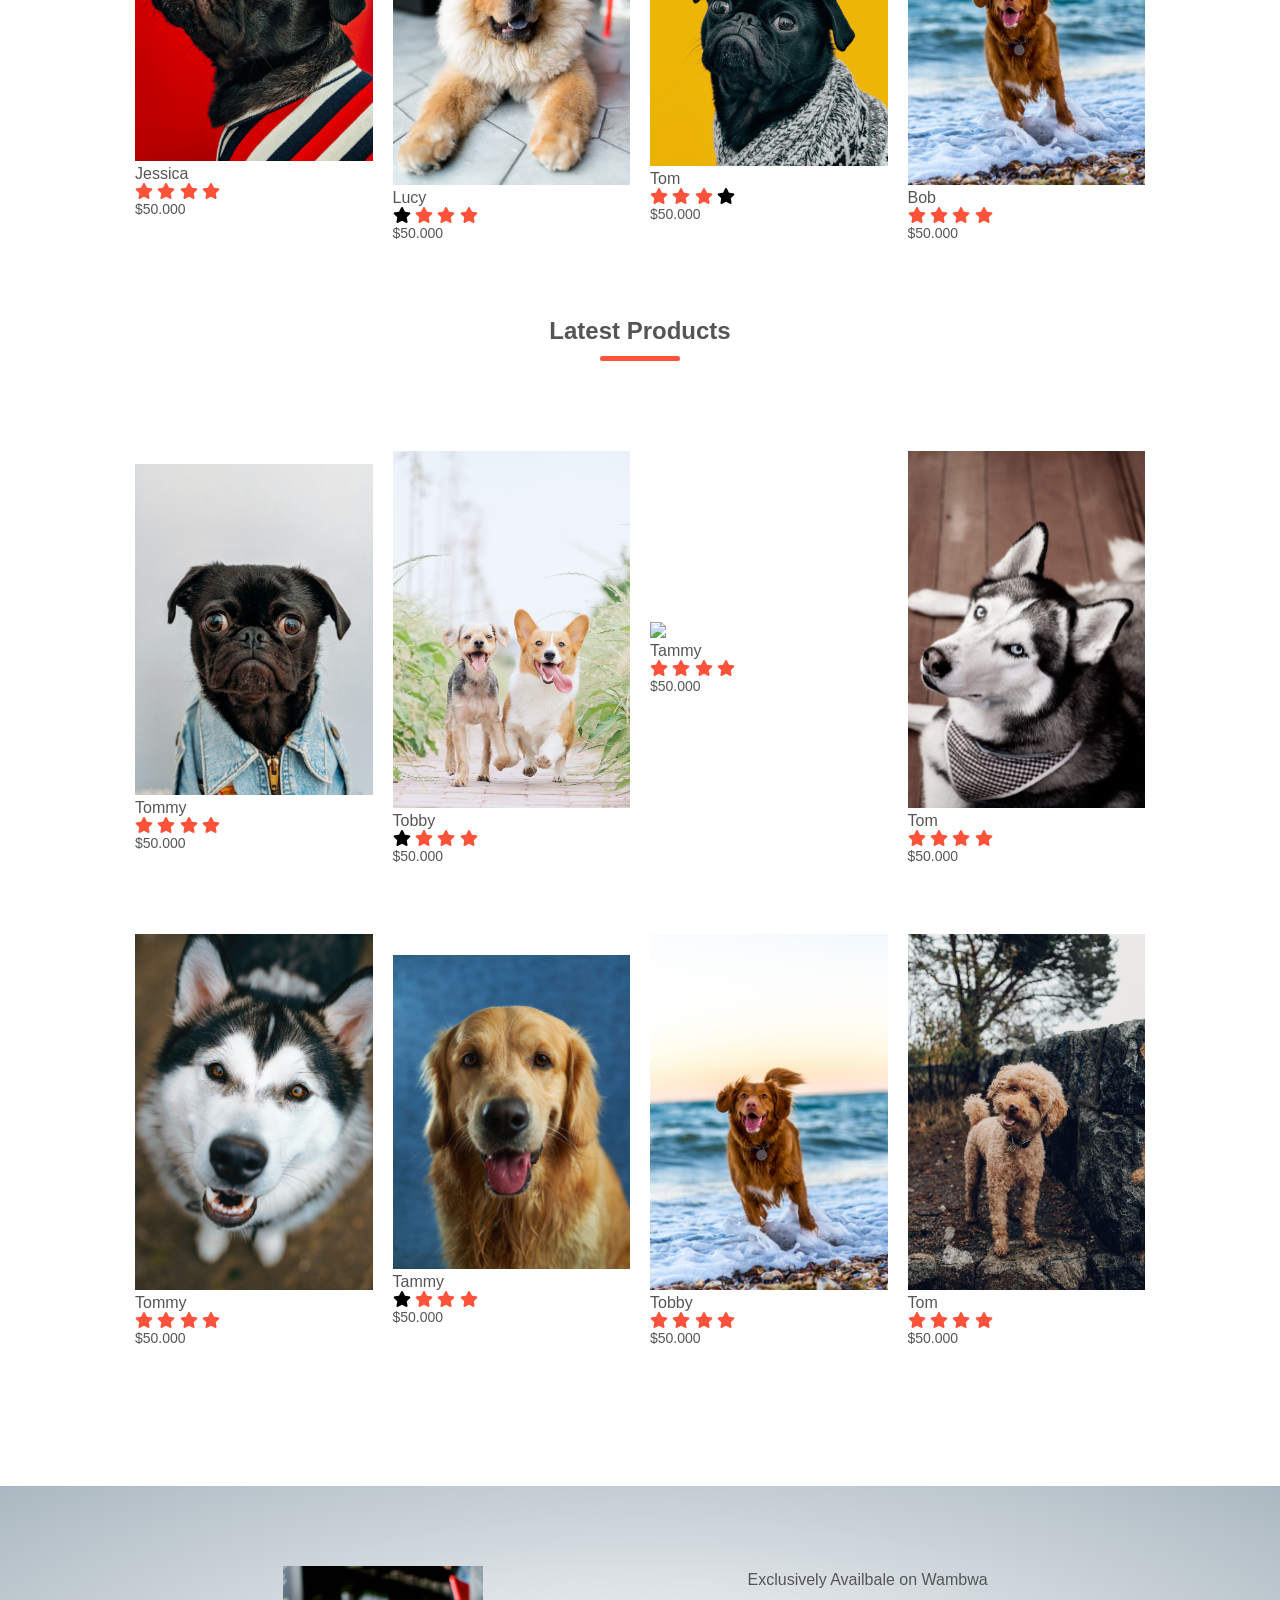
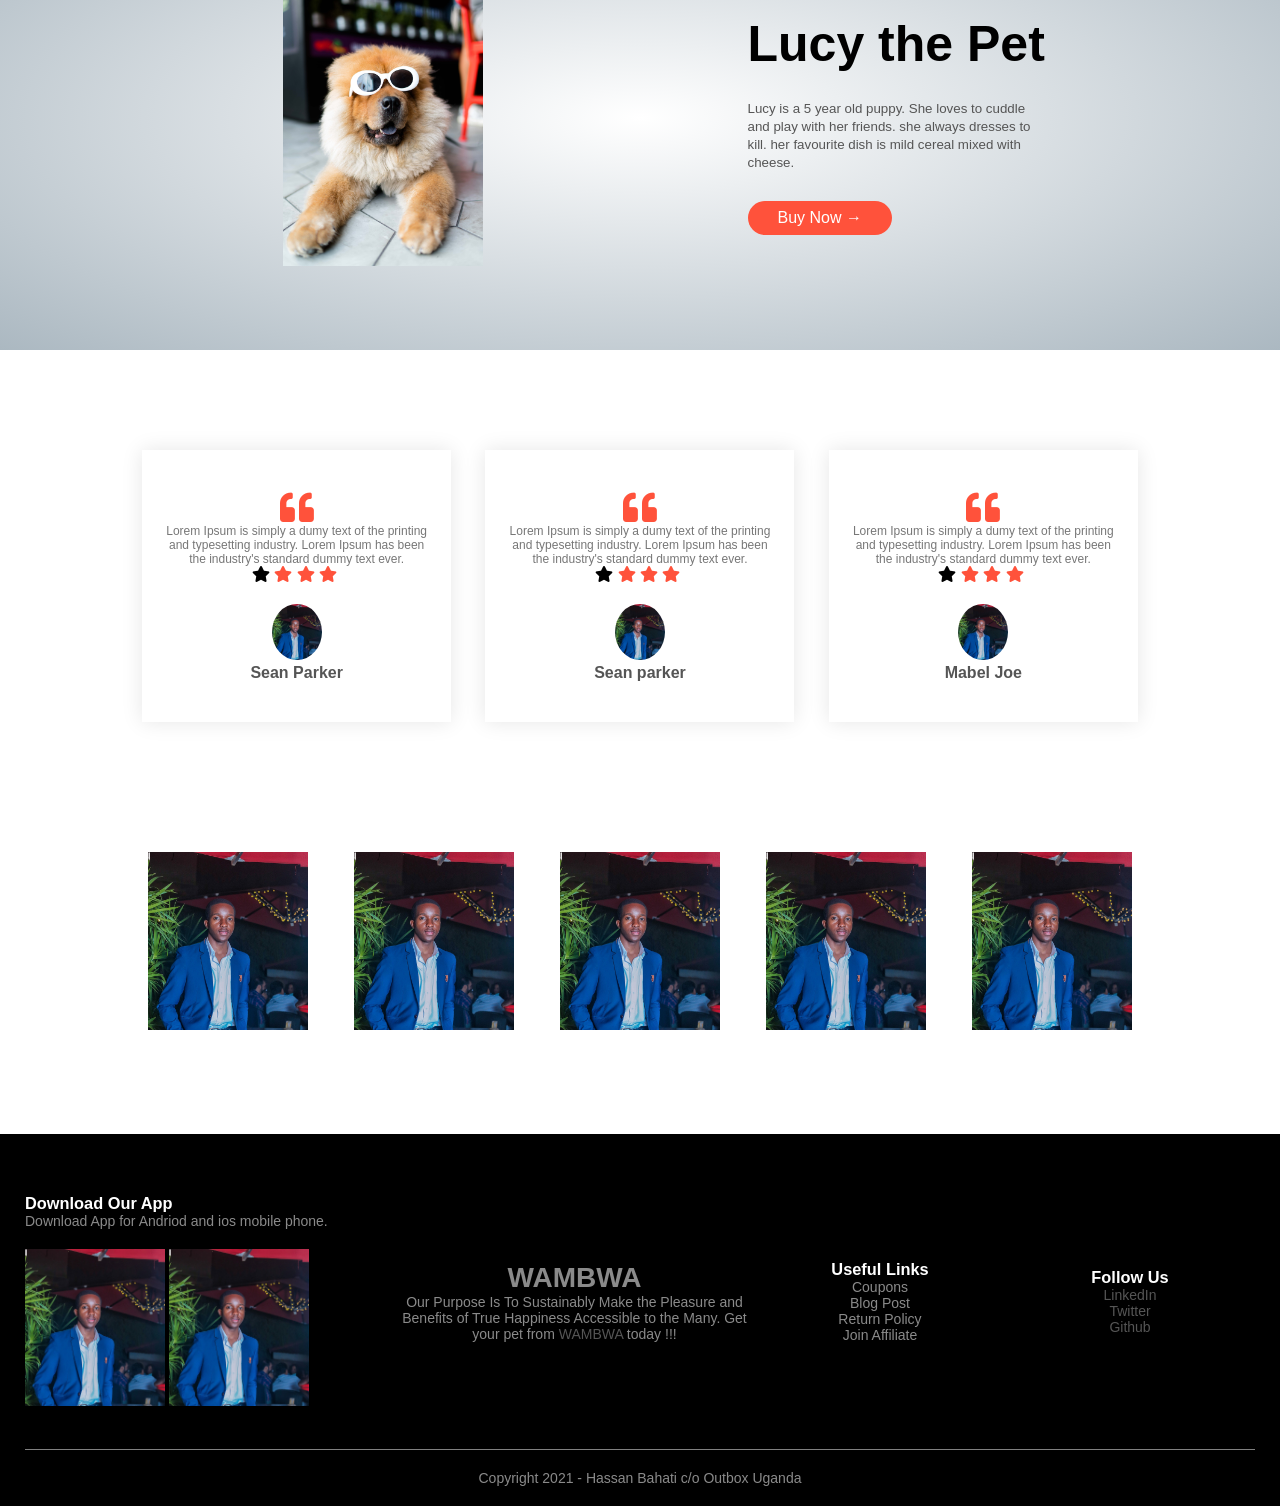
==== commit 5d30863d: "added fontawesome" ====
--- a/home.html
+++ b/home.html
@@ -9,7 +9,7 @@
     <!-- font-awesome  -->
     <link
       rel="stylesheet"
-      href="/fontawesome-free-5.15.3-web/css/fontawesome.min.css"
+      href="https://cdnjs.cloudflare.com/ajax/libs/font-awesome/5.15.3/css/all.min.css"
     />
     <title>Wambwa | Online shopd for dogs</title>
   </head>
@@ -36,7 +36,7 @@
           <!-- cart  -->
           <img src="images/basket.jpeg" width="30px" height="30px" />
           <!-- humbuger menu  -->
-          <img src="./images/hassan.jpg" class="menu-icon" onclick="menutoggle()">
+          <img src="./images/menu.png" class="menu-icon" onclick="menutoggle()">
         </div>
         <!-- landing section  -->
         <div class="row">
@@ -120,8 +120,8 @@
             <i class="fa fa-star"></i>
             <i class="fa fa-star"></i>
             <i class="fa fa-star"></i>
-            <i class="fa fa-star"></i>
-            <i class="fa fa-star-half-o"></i>
+            <i class="fas fa-star"></i>
+            <i class="fas fa-star-half-o"></i>
           </div>
           <p>$50.000</p>
         </div>
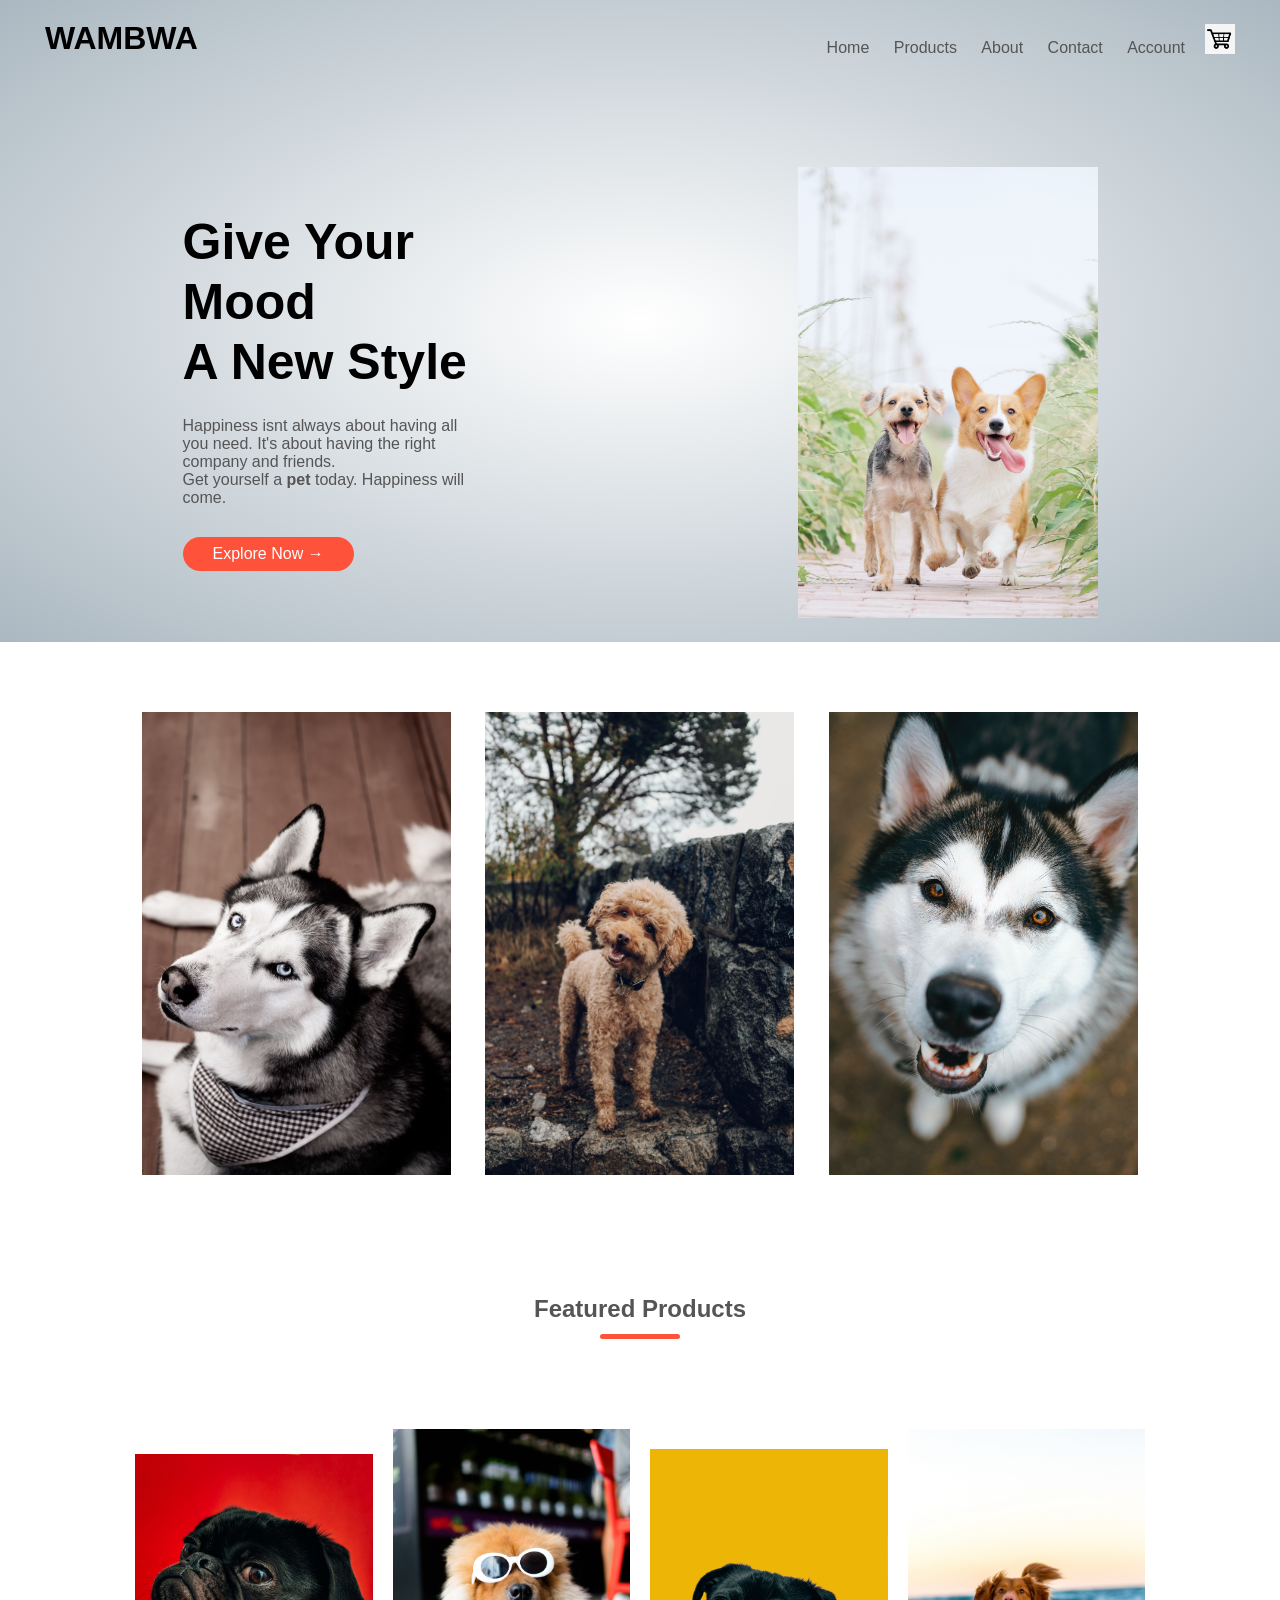
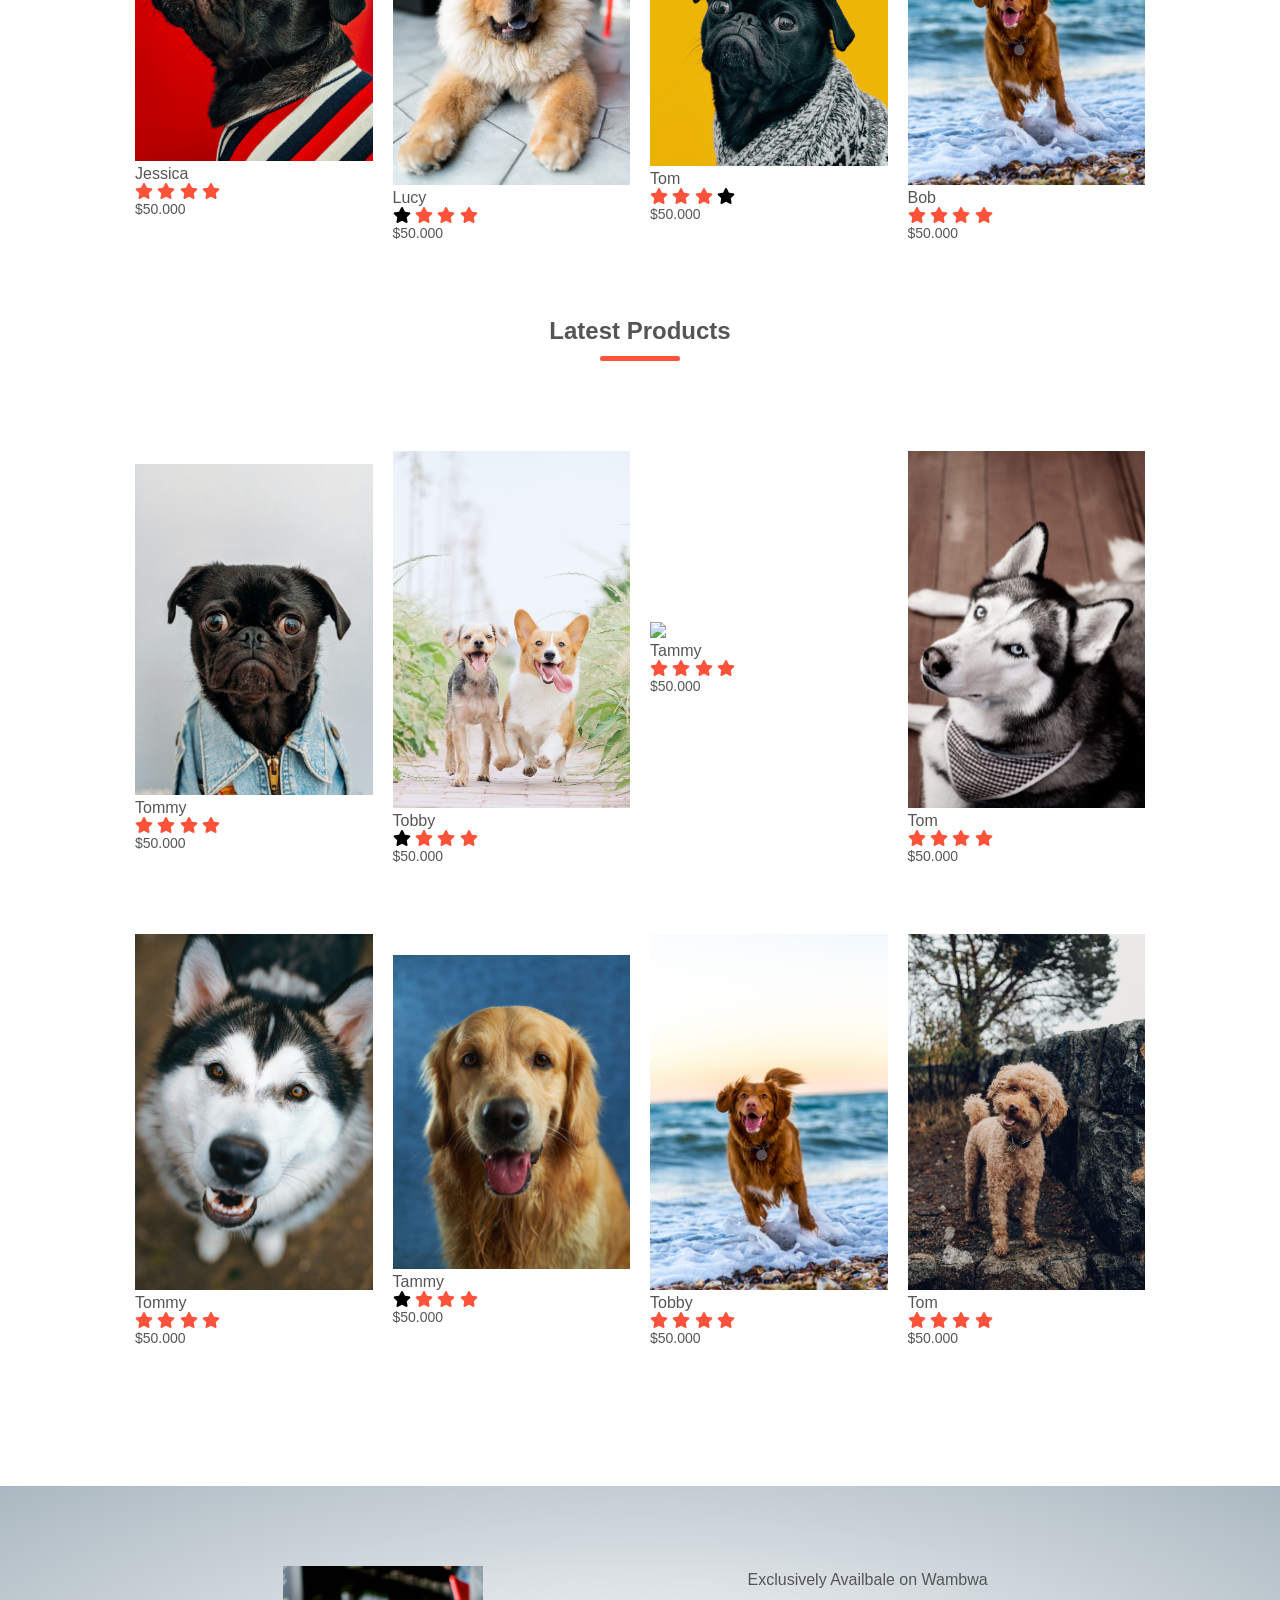
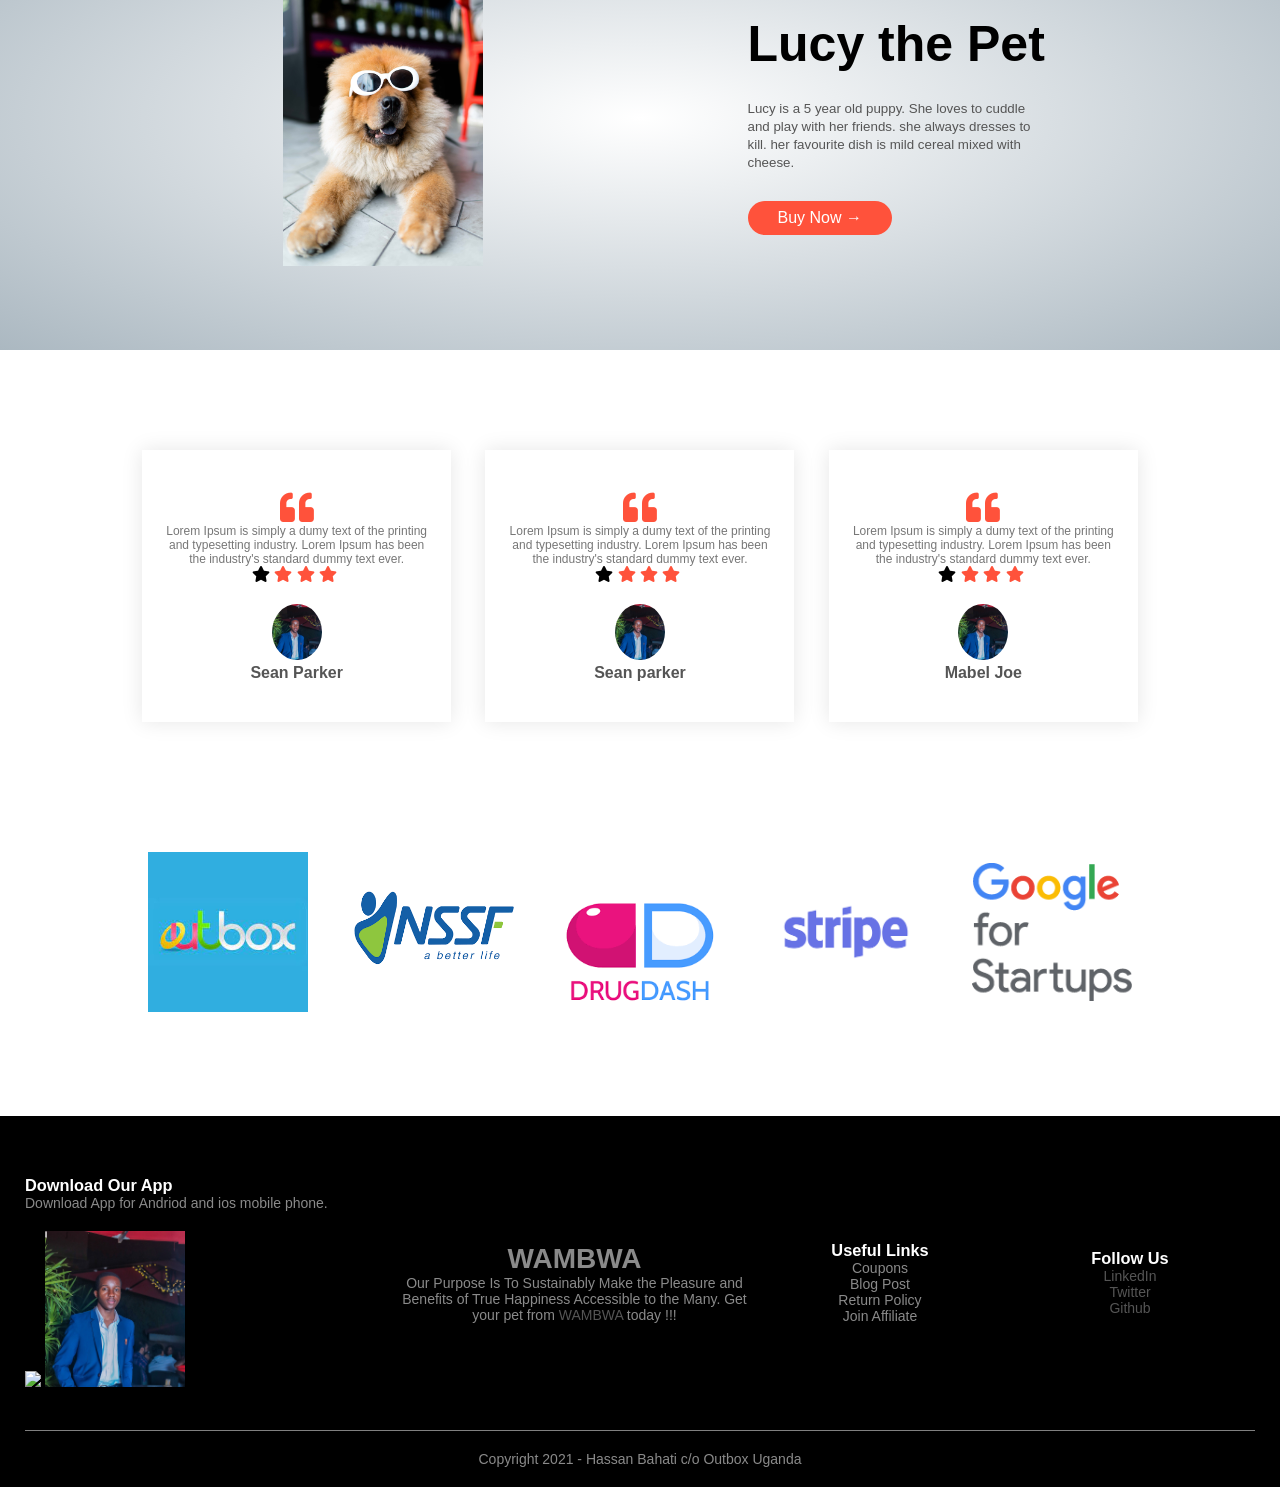
==== commit f35c22ec: "added appstore logos" ====
--- a/home.html
+++ b/home.html
@@ -346,23 +346,23 @@
         <div class="row">
           <!-- outbox -->
           <div class="col-5">
-            <img src="./images/hassan.jpg" alt="" />
+            <img src="./images/outbox.jpeg" alt="" />
           </div>
           <!-- edu -->
           <div class="col-5">
-            <img src="./images/hassan.jpg" alt="" />
+            <img src="./images/nssf.png" alt="" />
           </div>
           <!-- google  -->
           <div class="col-5">
-            <img src="./images/hassan.jpg" alt="" />
+            <img src="./images/drug_dash.png" alt="" />
           </div>
           <!-- coca cola -->
           <div class="col-5">
-            <img src="./images/hassan.jpg" alt="" />
+            <img src="./images/stripe.png" alt="" />
           </div>
           <!-- flutter wave  -->
           <div class="col-5">
-            <img src="./images/hassan.jpg" alt="" />
+            <img src="./images/google_for-startups.png" alt="" />
           </div>
         </div>
       </div>
@@ -379,7 +379,7 @@
             <!-- app store logos  -->
             <div class="app-logo">
               <!-- play store  -->
-              <img src="./images/hassan.jpg">
+              <img src="./images/hassan.j">
               <!-- app store  -->
               <img src="./images/hassan.jpg">
             </div>
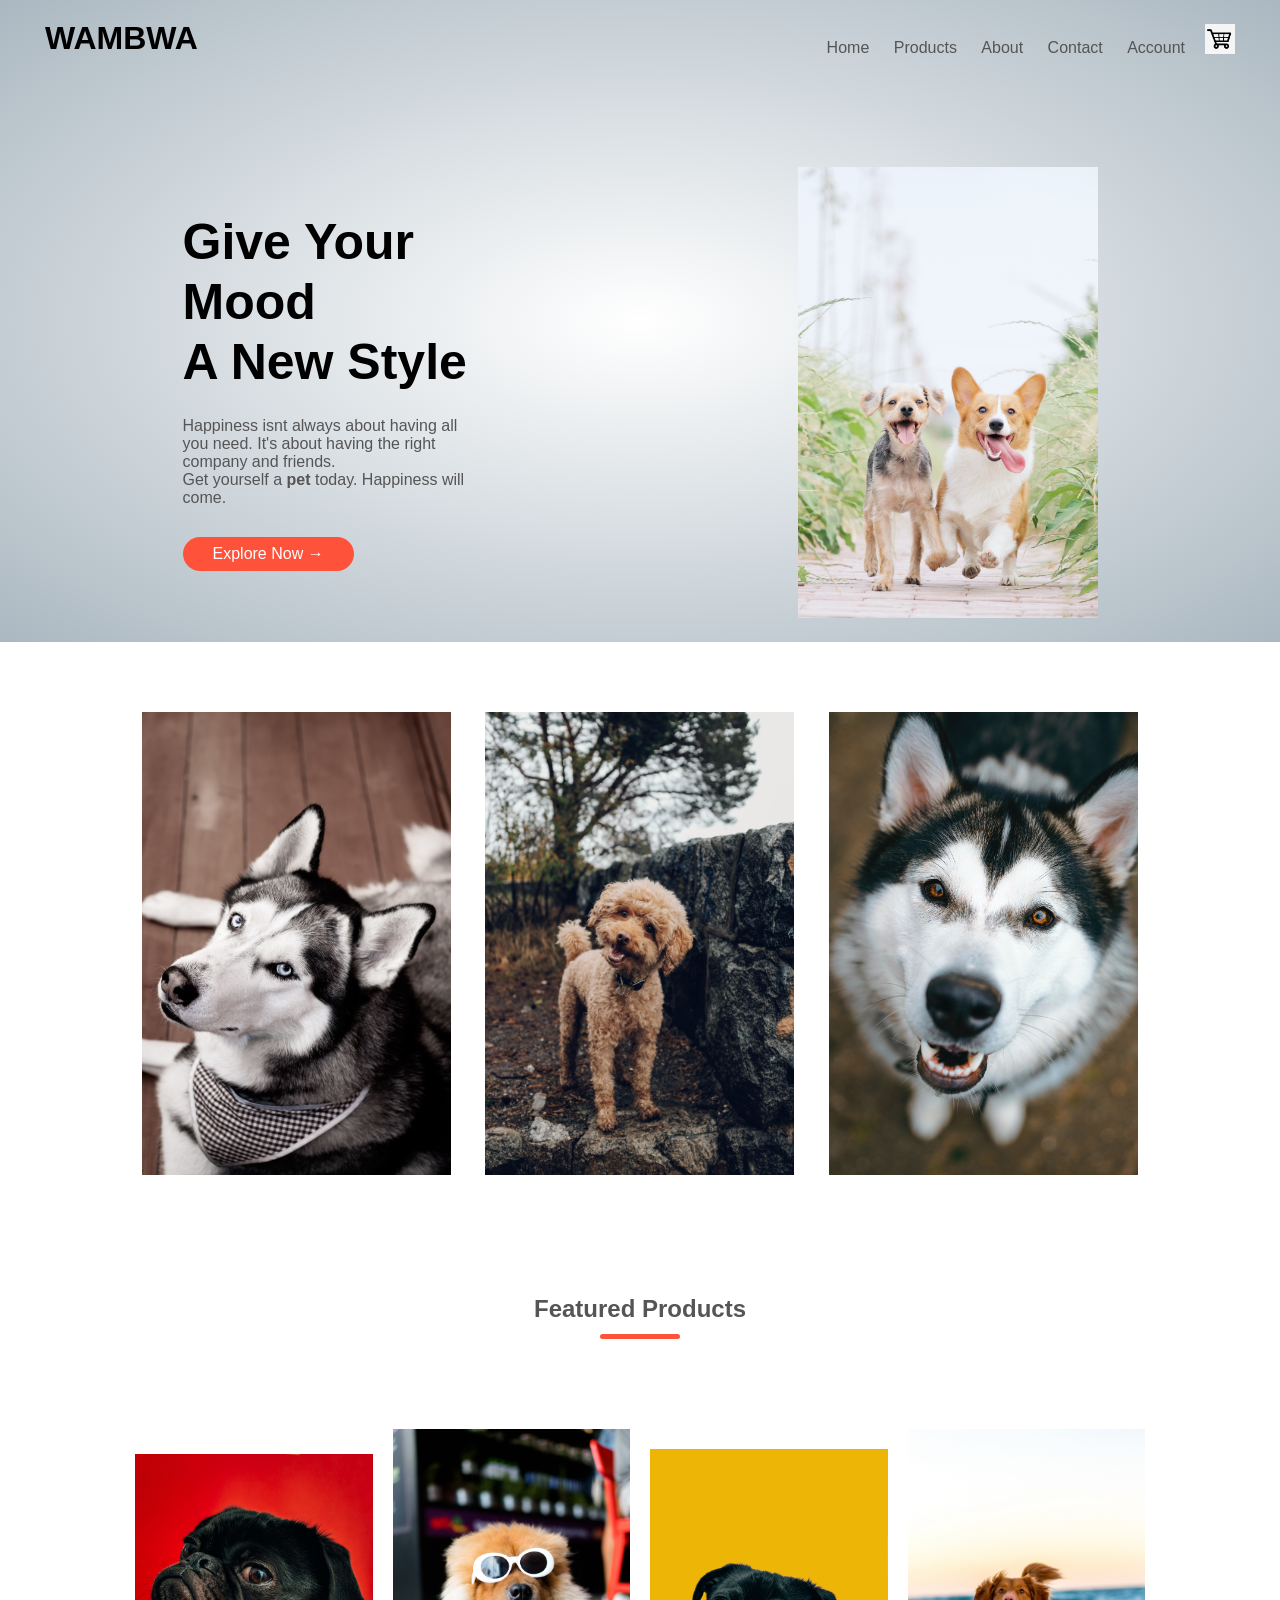
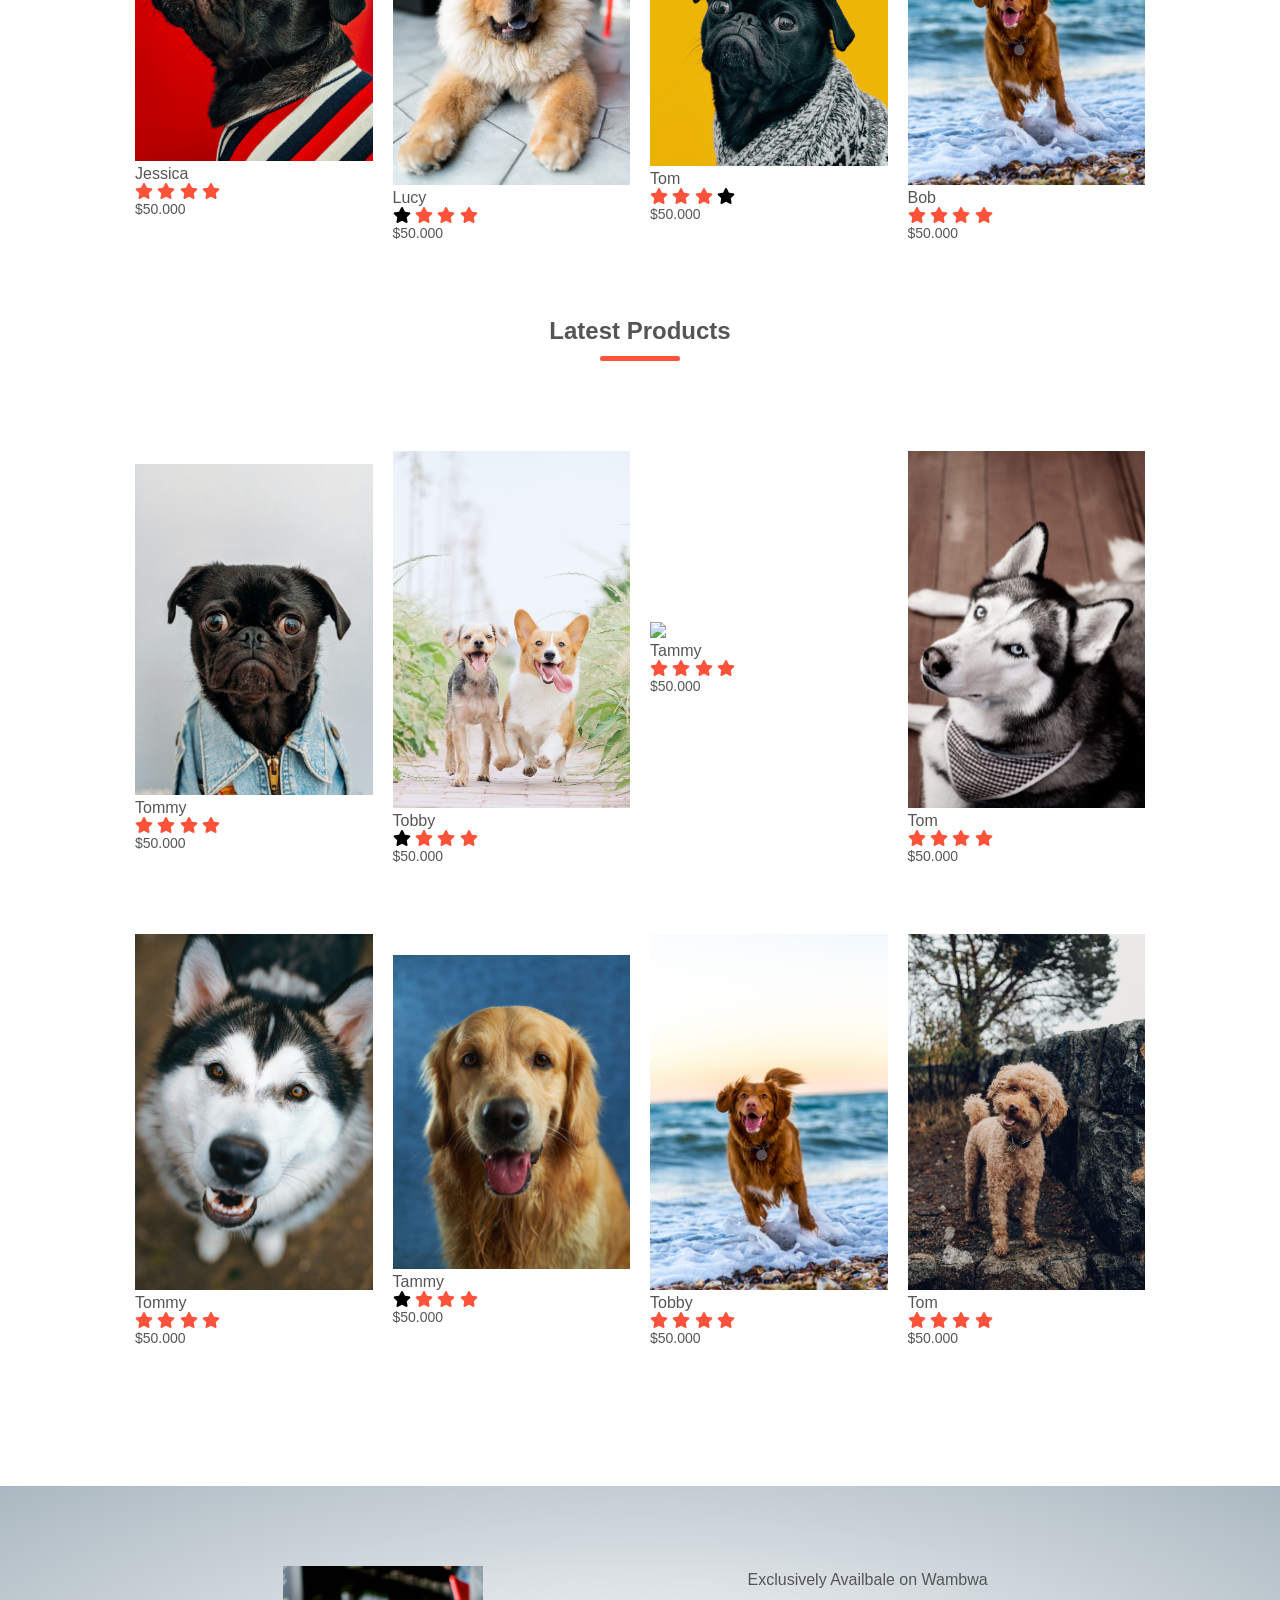
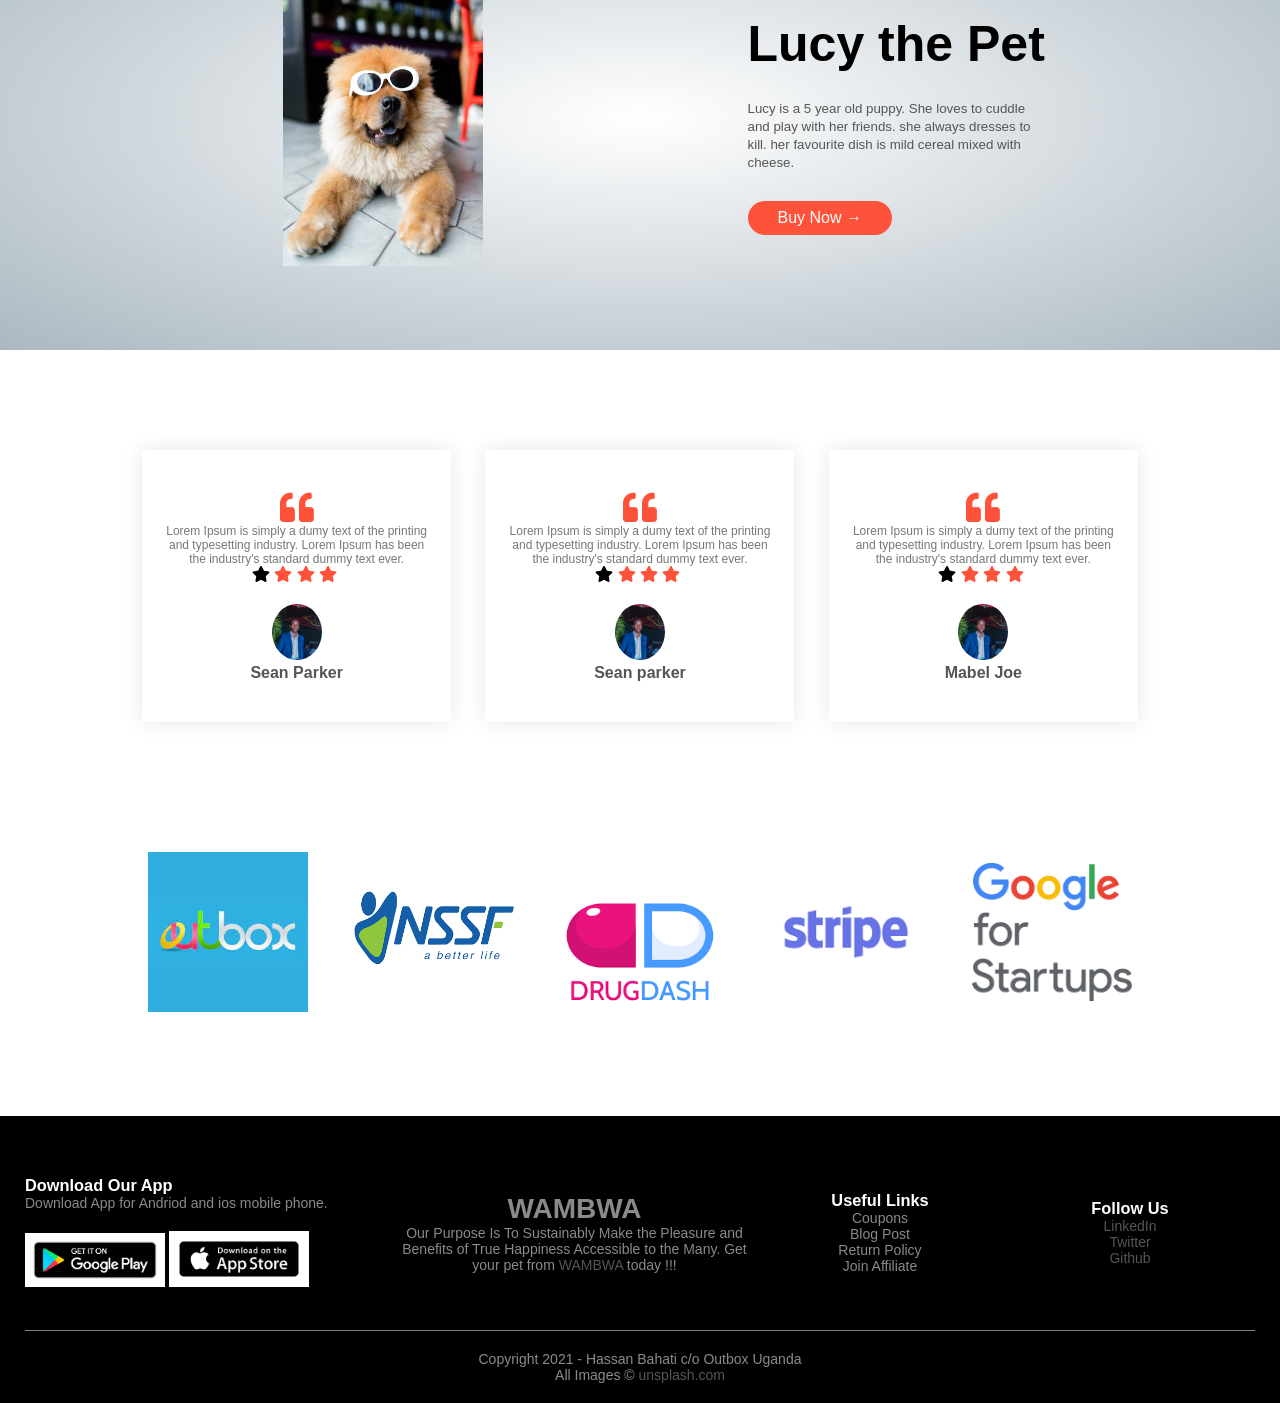
==== commit ce868181: "added social links" ====
--- a/home.html
+++ b/home.html
@@ -379,9 +379,9 @@
             <!-- app store logos  -->
             <div class="app-logo">
               <!-- play store  -->
-              <img src="./images/hassan.j">
+              <img src="./images/google_playstore.png">
               <!-- app store  -->
-              <img src="./images/hassan.jpg">
+              <img src="./images/appstore.png">
             </div>
           </div>
           <!-- col 2  -->
@@ -409,9 +409,9 @@
           <div class="footer-col-4">
             <h3>Follow Us</h3>
             <ul>
-              <li><a href="">LinkedIn</a></li>
-              <li><a href="">Twitter</a></li>
-              <li><a href="">Github</a></li>
+              <li><a href="https://www.linkedin.com/in/hassanbahatimukisa/">LinkedIn</a></li>
+              <li><a href="https://twitter.com/HassanBahatiM">Twitter</a></li>
+              <li><a href="https://github.com/HassanBahati">Github</a></li>
             </ul>
           </div>
         </div>
@@ -419,6 +419,8 @@
         <hr> 
         <!-- copyright  -->
         <p class="copyright">Copyright 2021 - Hassan Bahati c/o Outbox Uganda</p>
+        <!-- copyright for images  -->
+        <p class="copyright">All Images &copy; <a href="https://unsplash.com/">unsplash.com</a></p>
       </div>
     </div>
   </body>
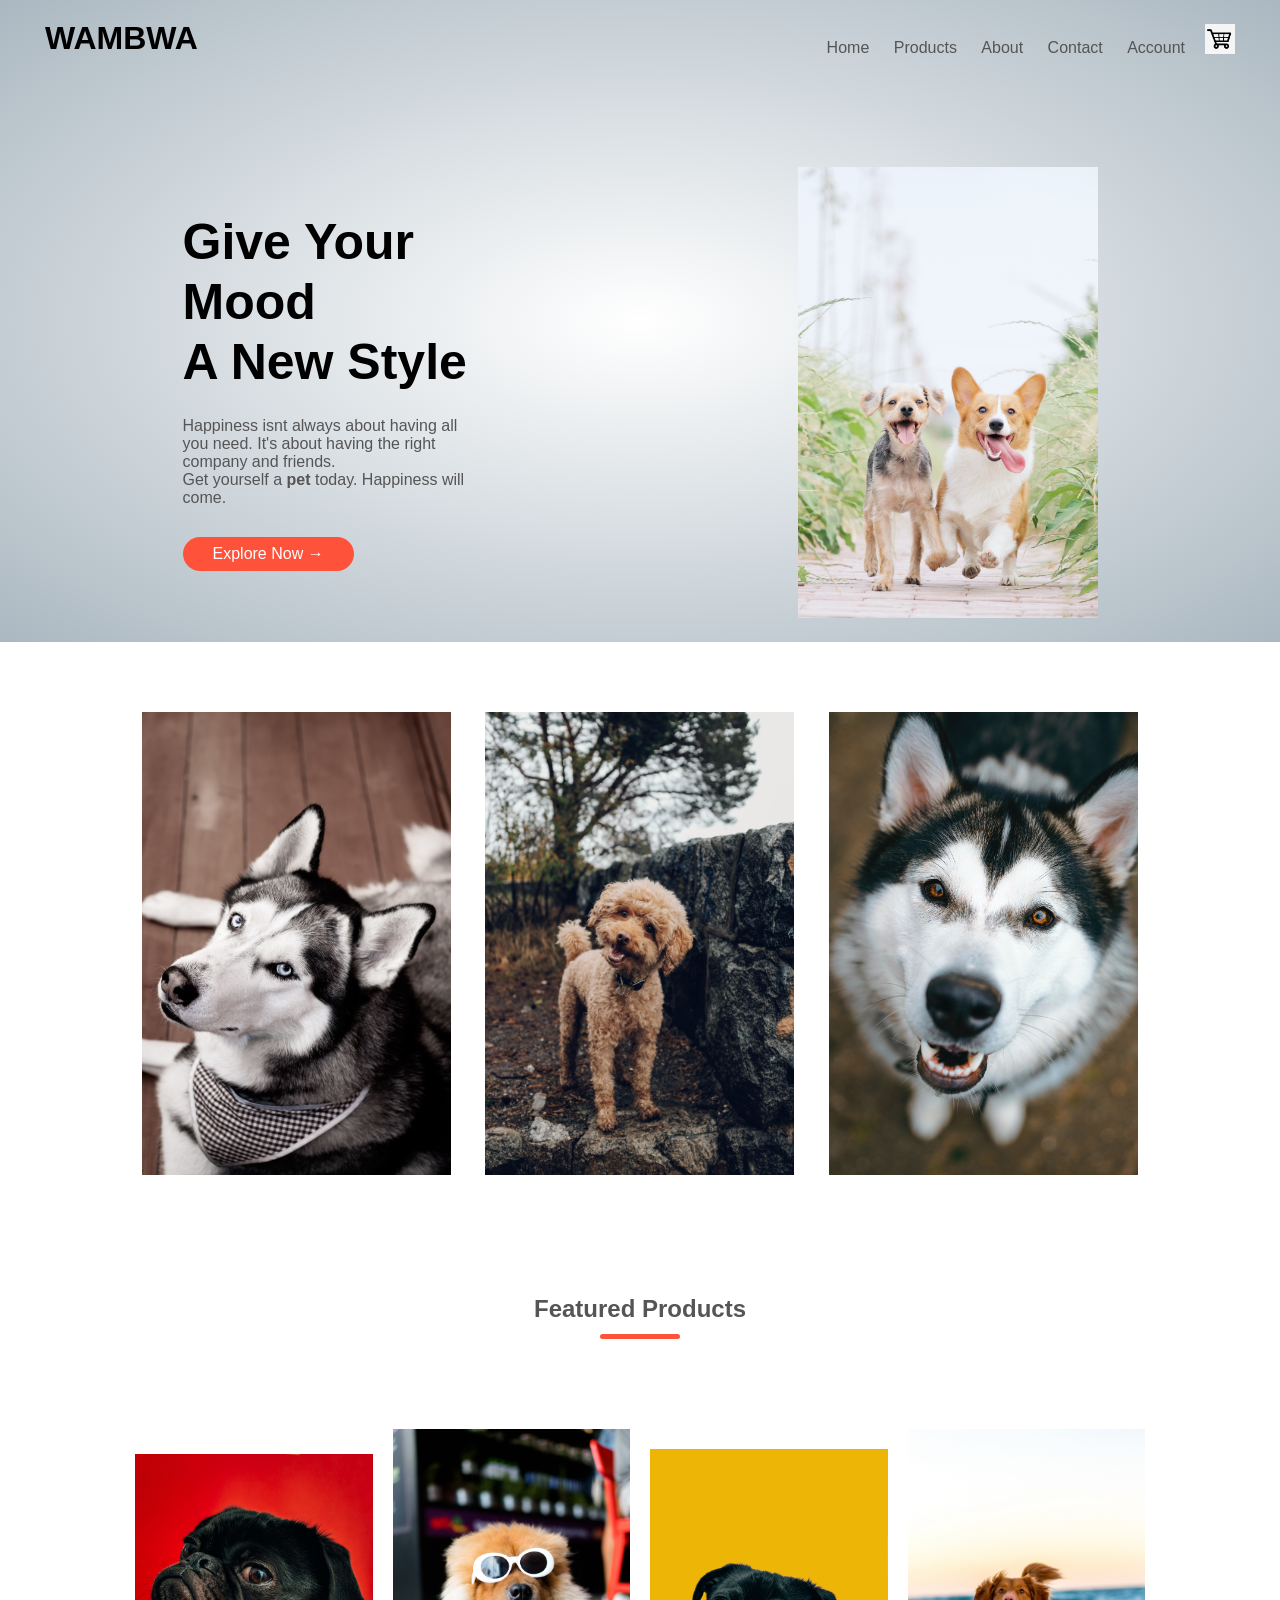
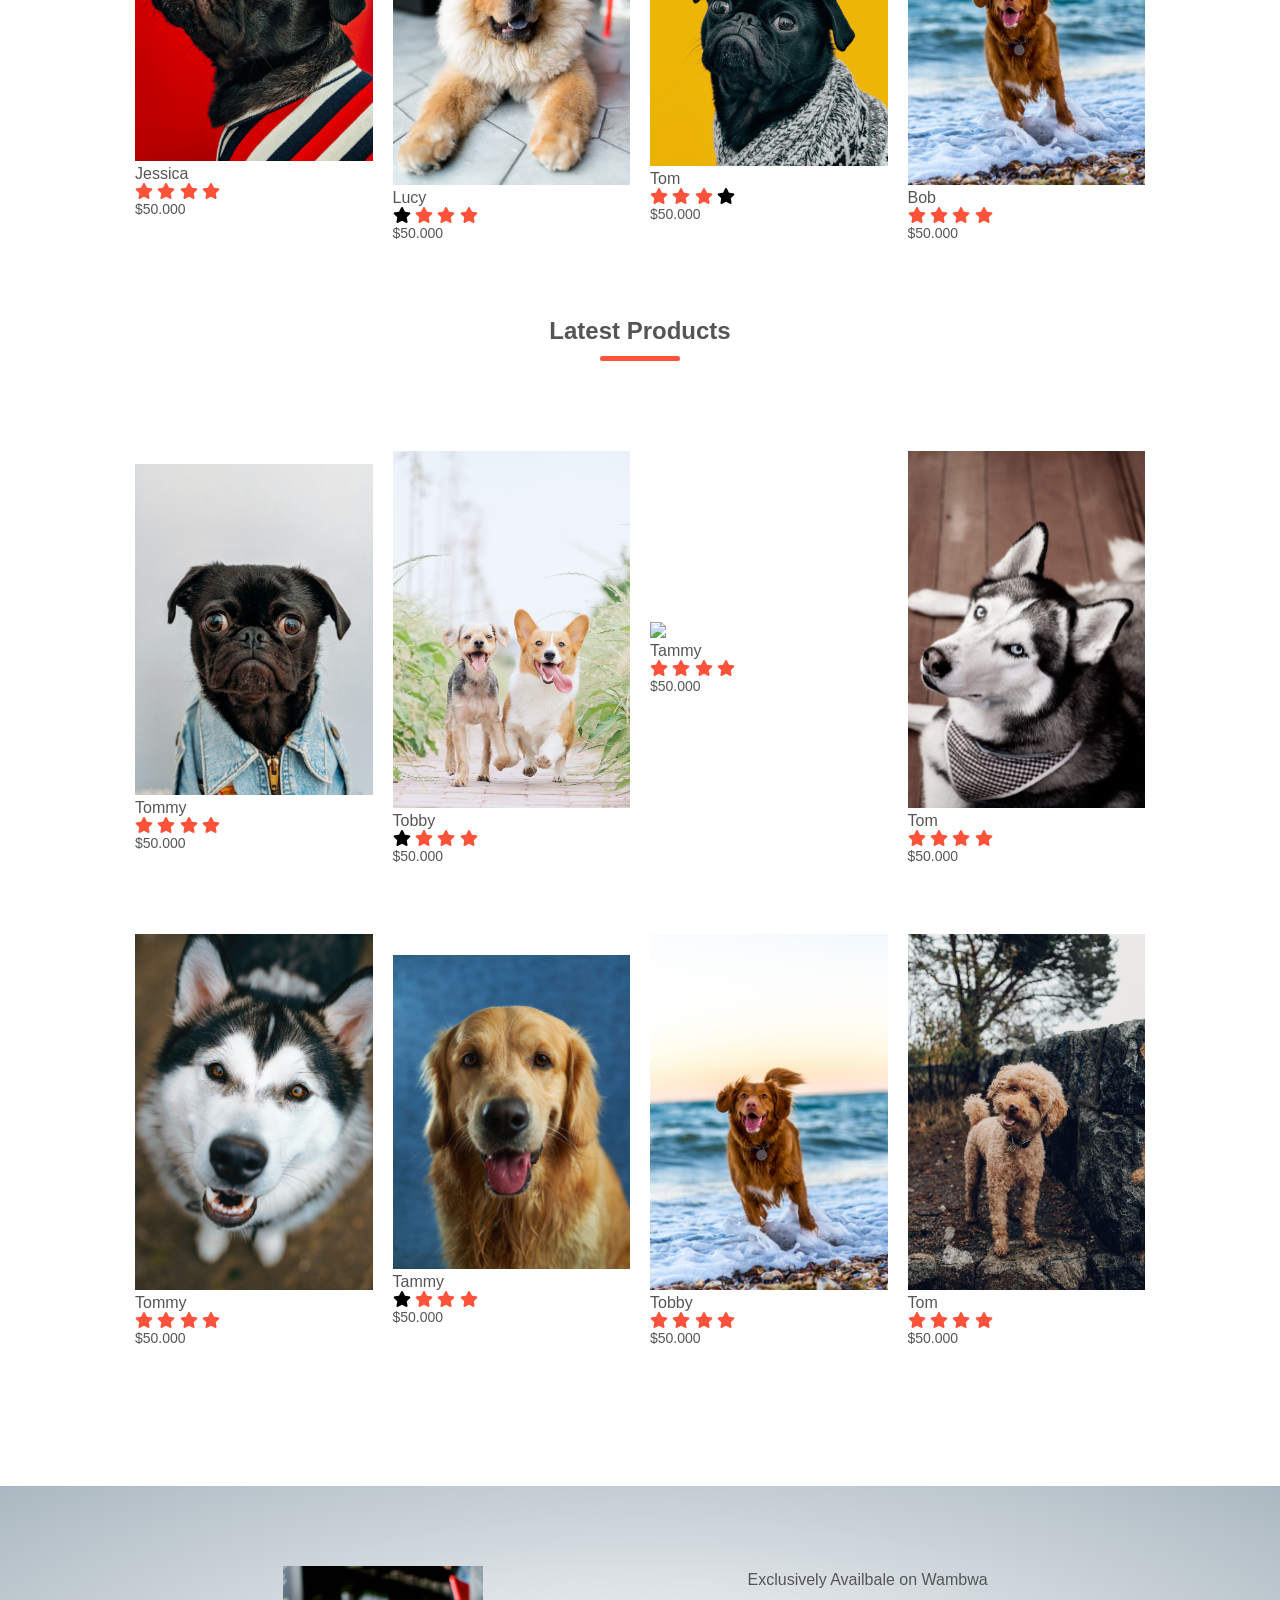
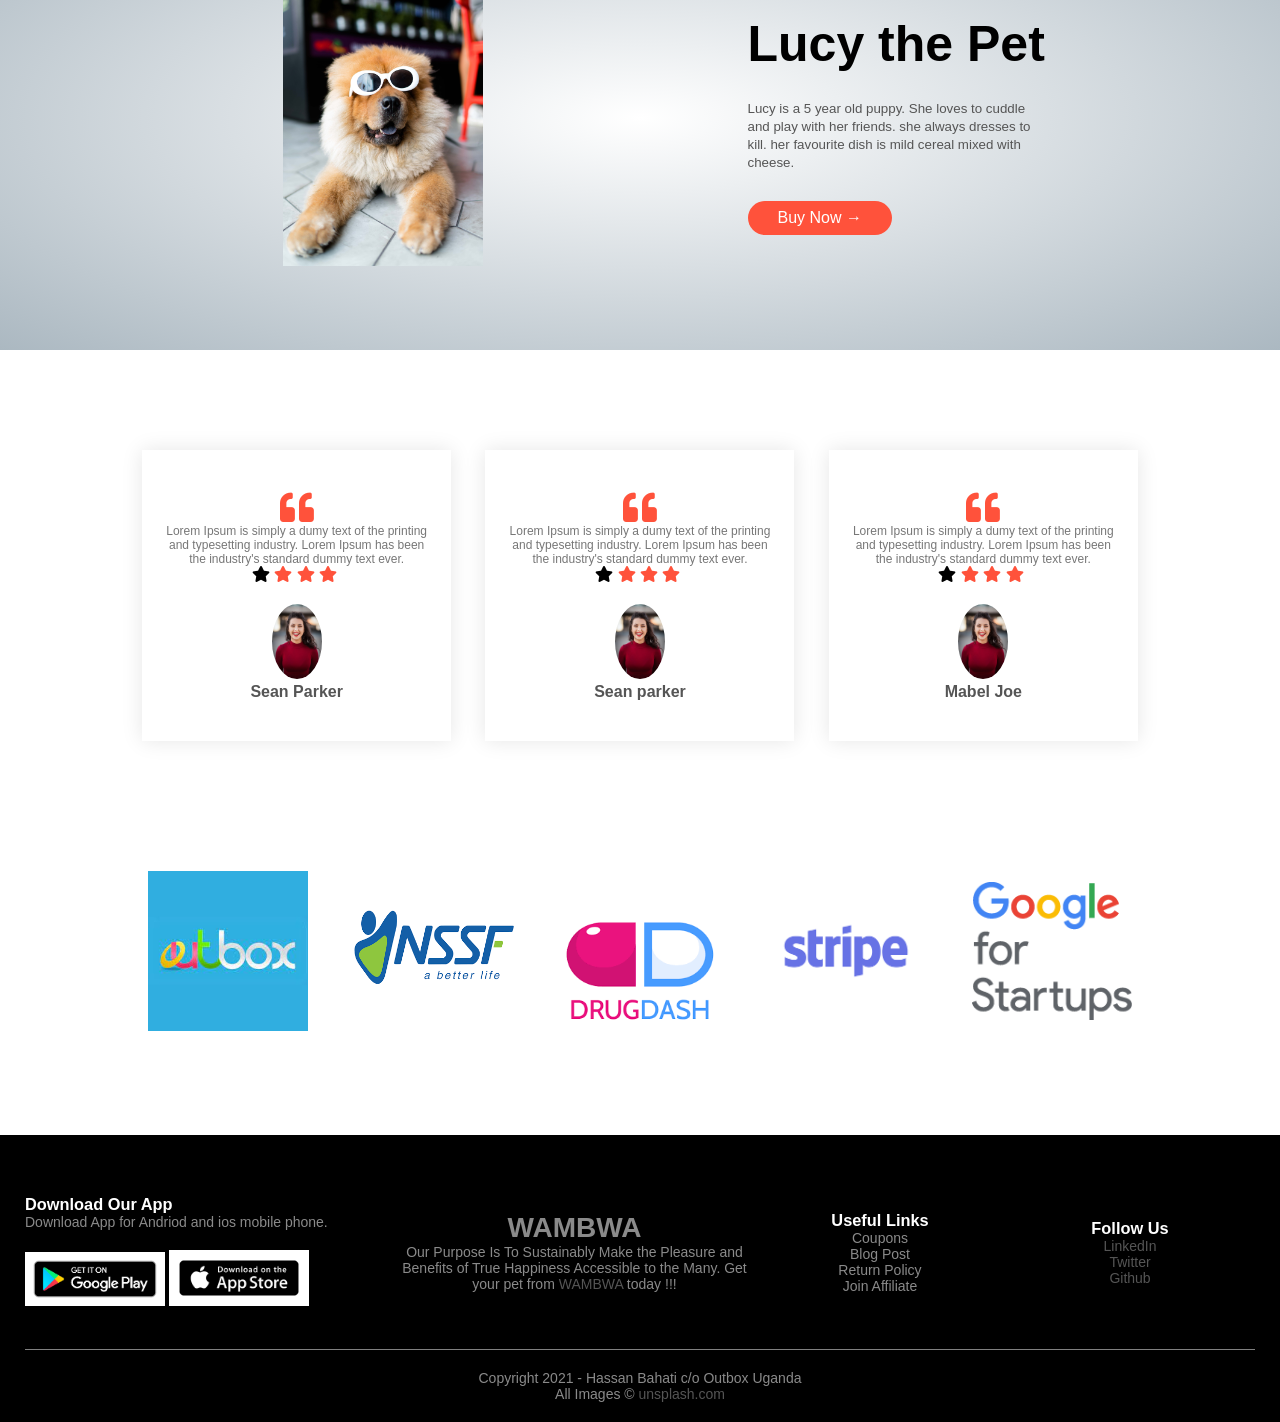
==== commit a977413d: "edited testimonials" ====
--- a/home.html
+++ b/home.html
@@ -293,7 +293,7 @@
               <i class="fa fa-star-half-o"></i>
             </div>
             <!-- user image  -->
-            <img src="./images/hassan.jpg" alt="" />
+            <img src="./images/testimonial_2.jpeg" alt="" />
             <h3>Sean Parker</h3>
           </div>
           <!-- testimonial 2  -->
@@ -313,7 +313,7 @@
               <i class="fa fa-star-half-o"></i>
             </div>
             <!-- user image  -->
-            <img src="./images/hassan.jpg" alt="" />
+            <img src="./images/testimonial_2.jpeg" alt="" />
             <h3>Sean parker</h3>
           </div>
           <!-- testimonial 3  -->
@@ -333,7 +333,7 @@
               <i class="fa fa-star-half-o"></i>
             </div>
             <!-- user image  -->
-            <img src="./images/hassan.jpg" alt="" />
+            <img src="./images/testimonial_2.jpeg" alt="" />
             <h3>Mabel Joe</h3>
           </div>
         </div>
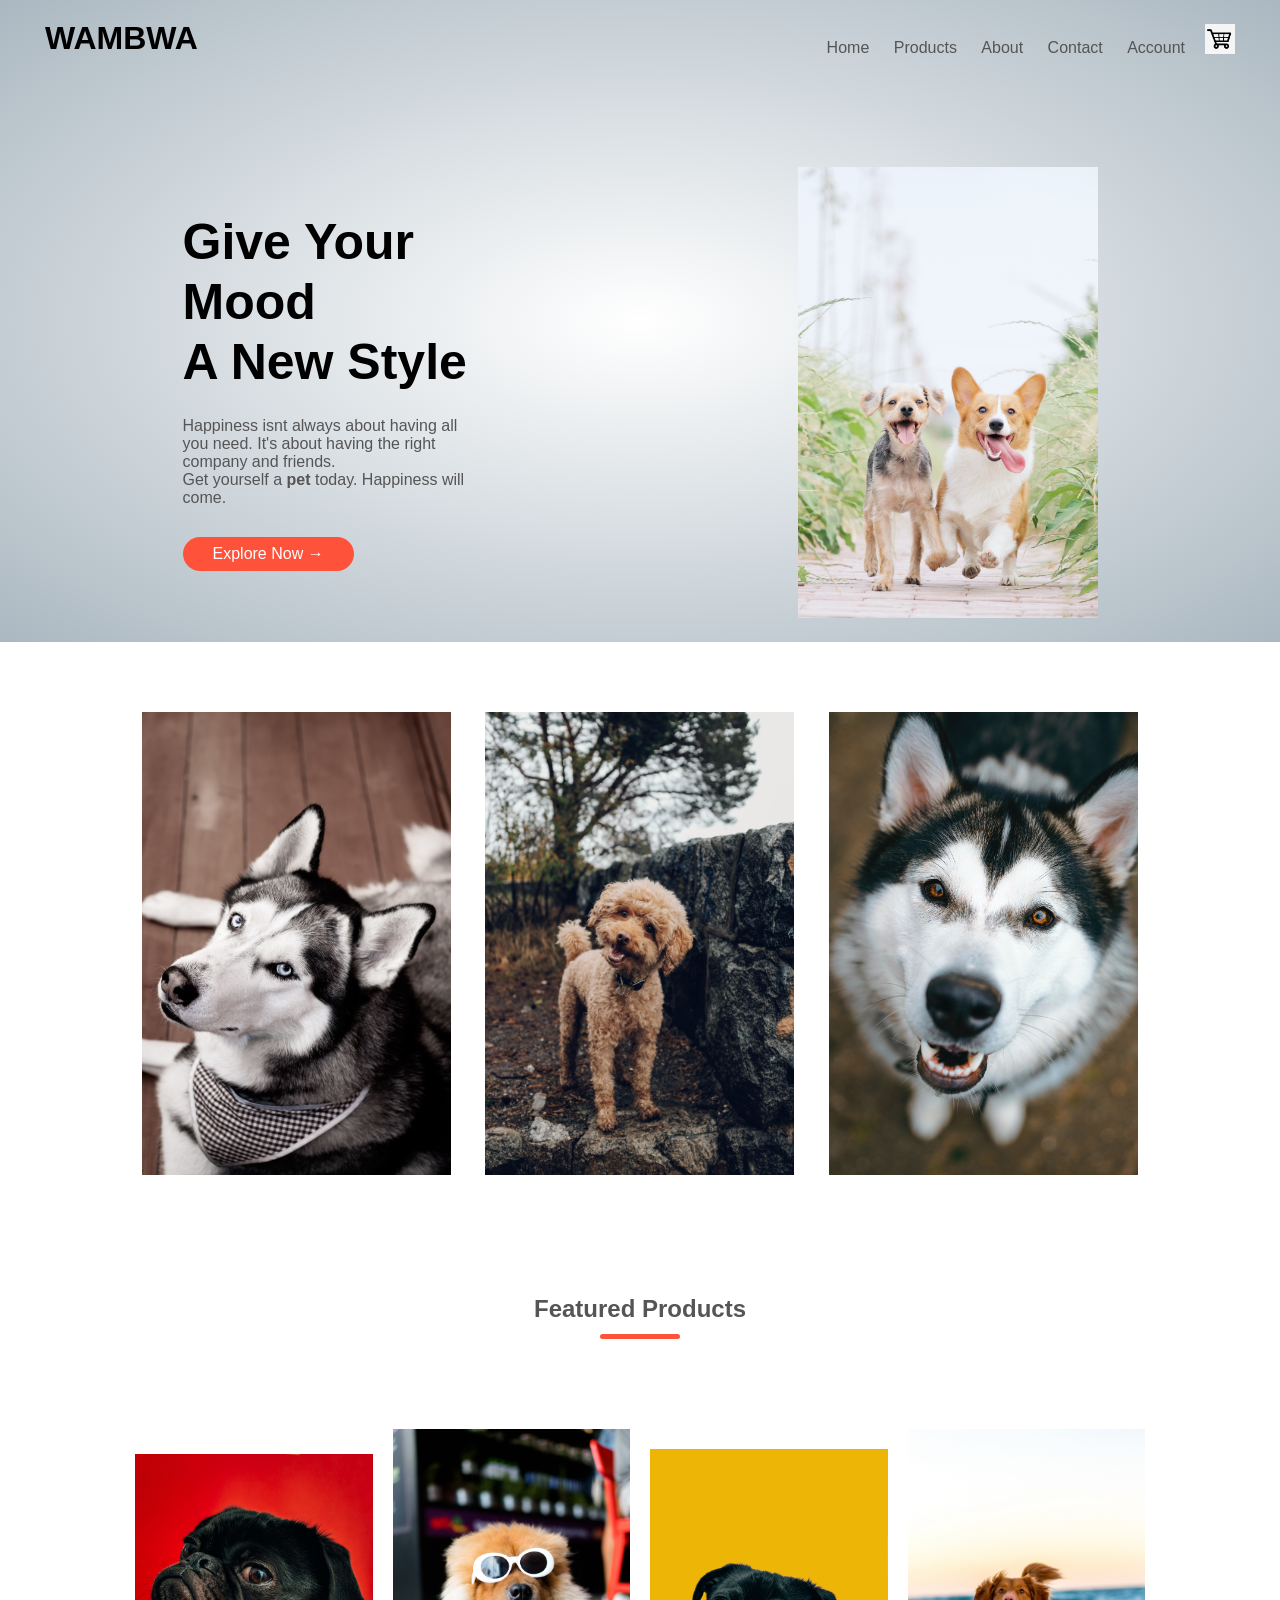
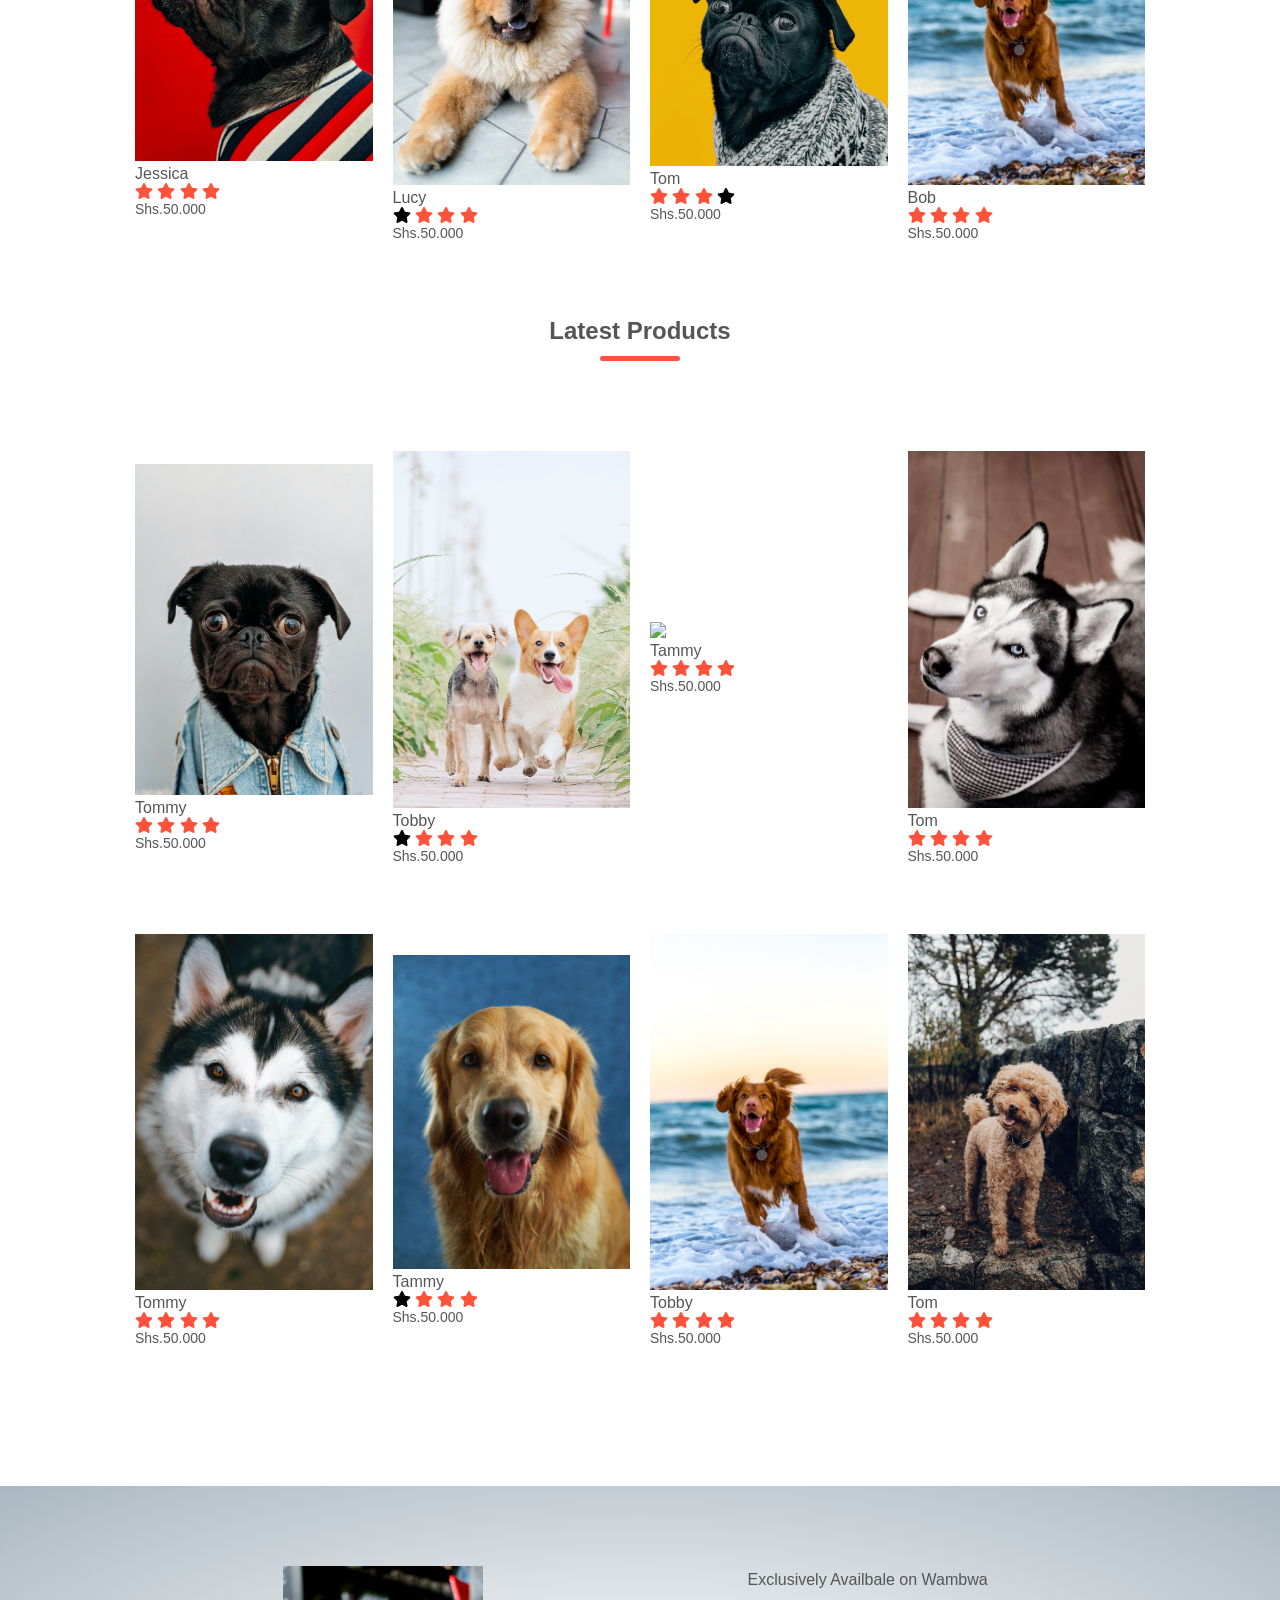
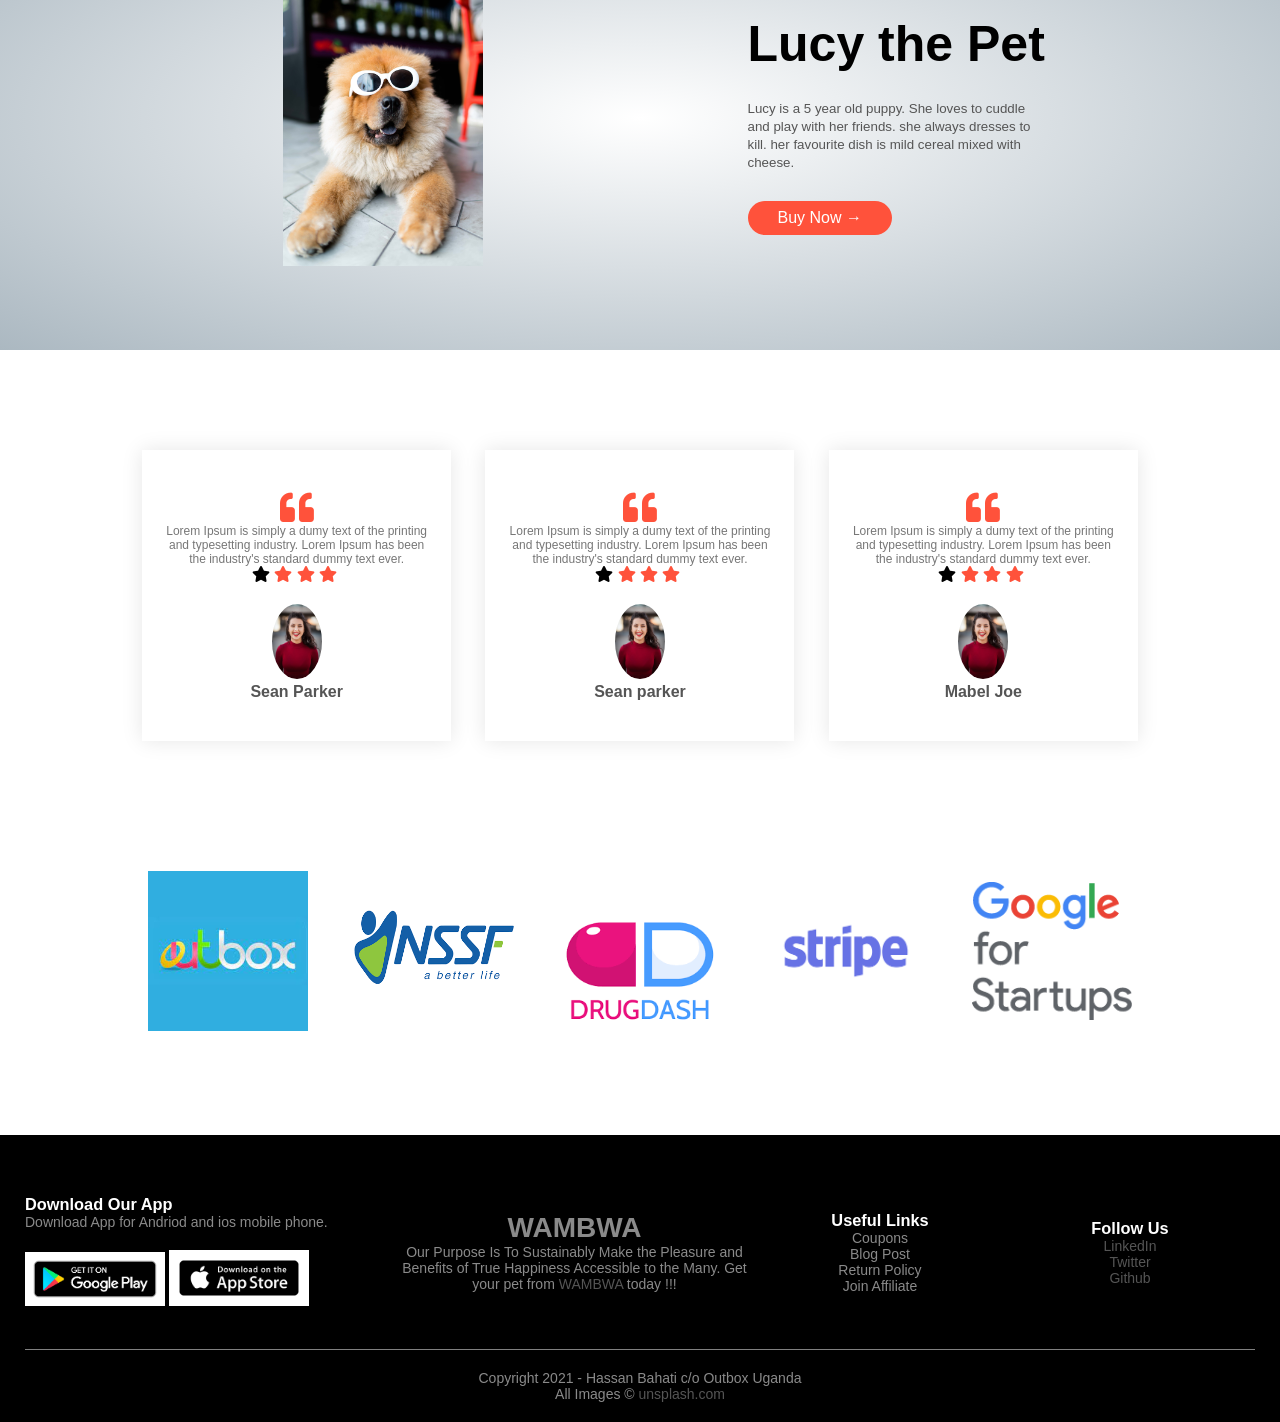
==== commit 189e4c8c: "edited currency" ====
--- a/home.html
+++ b/home.html
@@ -97,7 +97,7 @@
             <i class="fa fa-star"></i>
             <i class="fa fa-star-o"></i>
           </div>
-          <p>$50.000</p>
+          <p>Shs.50.000</p>
         </div>
         <!-- product 2  -->
         <div class="col-4">
@@ -110,7 +110,7 @@
             <i class="fa fa-star"></i>
             <i class="fa fa-star-half-o"></i>
           </div>
-          <p>$50.000</p>
+          <p>Shs.50.000</p>
         </div>
         <!-- product 3  -->
         <div class="col-4">
@@ -123,7 +123,7 @@
             <i class="fas fa-star"></i>
             <i class="fas fa-star-half-o"></i>
           </div>
-          <p>$50.000</p>
+          <p>Shs.50.000</p>
         </div>
         <!-- product 4  -->
         <div class="col-4">
@@ -136,7 +136,7 @@
             <i class="fa fa-star"></i>
             <i class="fa fa-star-o"></i>
           </div>
-          <p>$50.000</p>
+          <p>Shs.50.000</p>
         </div>
       </div>
 
@@ -155,7 +155,7 @@
             <i class="fa fa-star"></i>
             <i class="fa fa-star-o"></i>
           </div>
-          <p>$50.000</p>
+          <p>Shs.50.000</p>
         </div>
         <!-- product 2  -->
         <div class="col-4">
@@ -168,7 +168,7 @@
             <i class="fa fa-star"></i>
             <i class="fa fa-star-half-o"></i>
           </div>
-          <p>$50.000</p>
+          <p>Shs.50.000</p>
         </div>
         <!-- product 3  -->
         <div class="col-4">
@@ -181,7 +181,7 @@
             <i class="fa fa-star"></i>
             <i class="fa fa-star-half-o"></i>
           </div>
-          <p>$50.000</p>
+          <p>Shs.50.000</p>
         </div>
         <!-- product 4  -->
         <div class="col-4">
@@ -194,7 +194,7 @@
             <i class="fa fa-star"></i>
             <i class="fa fa-star-o"></i>
           </div>
-          <p>$50.000</p>
+          <p>Shs.50.000</p>
         </div>
       </div>
       <!-- row  -->
@@ -210,7 +210,7 @@
             <i class="fa fa-star"></i>
             <i class="fa fa-star-o"></i>
           </div>
-          <p>$50.000</p>
+          <p>Shs.50.000</p>
         </div>
         <!-- product 2  -->
         <div class="col-4">
@@ -223,7 +223,7 @@
             <i class="fa fa-star"></i>
             <i class="fa fa-star-half-o"></i>
           </div>
-          <p>$50.000</p>
+          <p>Shs.50.000</p>
         </div>
         <!-- product 3  -->
         <div class="col-4">
@@ -236,7 +236,7 @@
             <i class="fa fa-star"></i>
             <i class="fa fa-star-half-o"></i>
           </div>
-          <p>$50.000</p>
+          <p>Shs.50.000</p>
         </div>
         <!-- product 4  -->
         <div class="col-4">
@@ -249,7 +249,7 @@
             <i class="fa fa-star"></i>
             <i class="fa fa-star-o"></i>
           </div>
-          <p>$50.000</p>
+          <p>Shs.50.000</p>
         </div>
       </div>
     </div>
